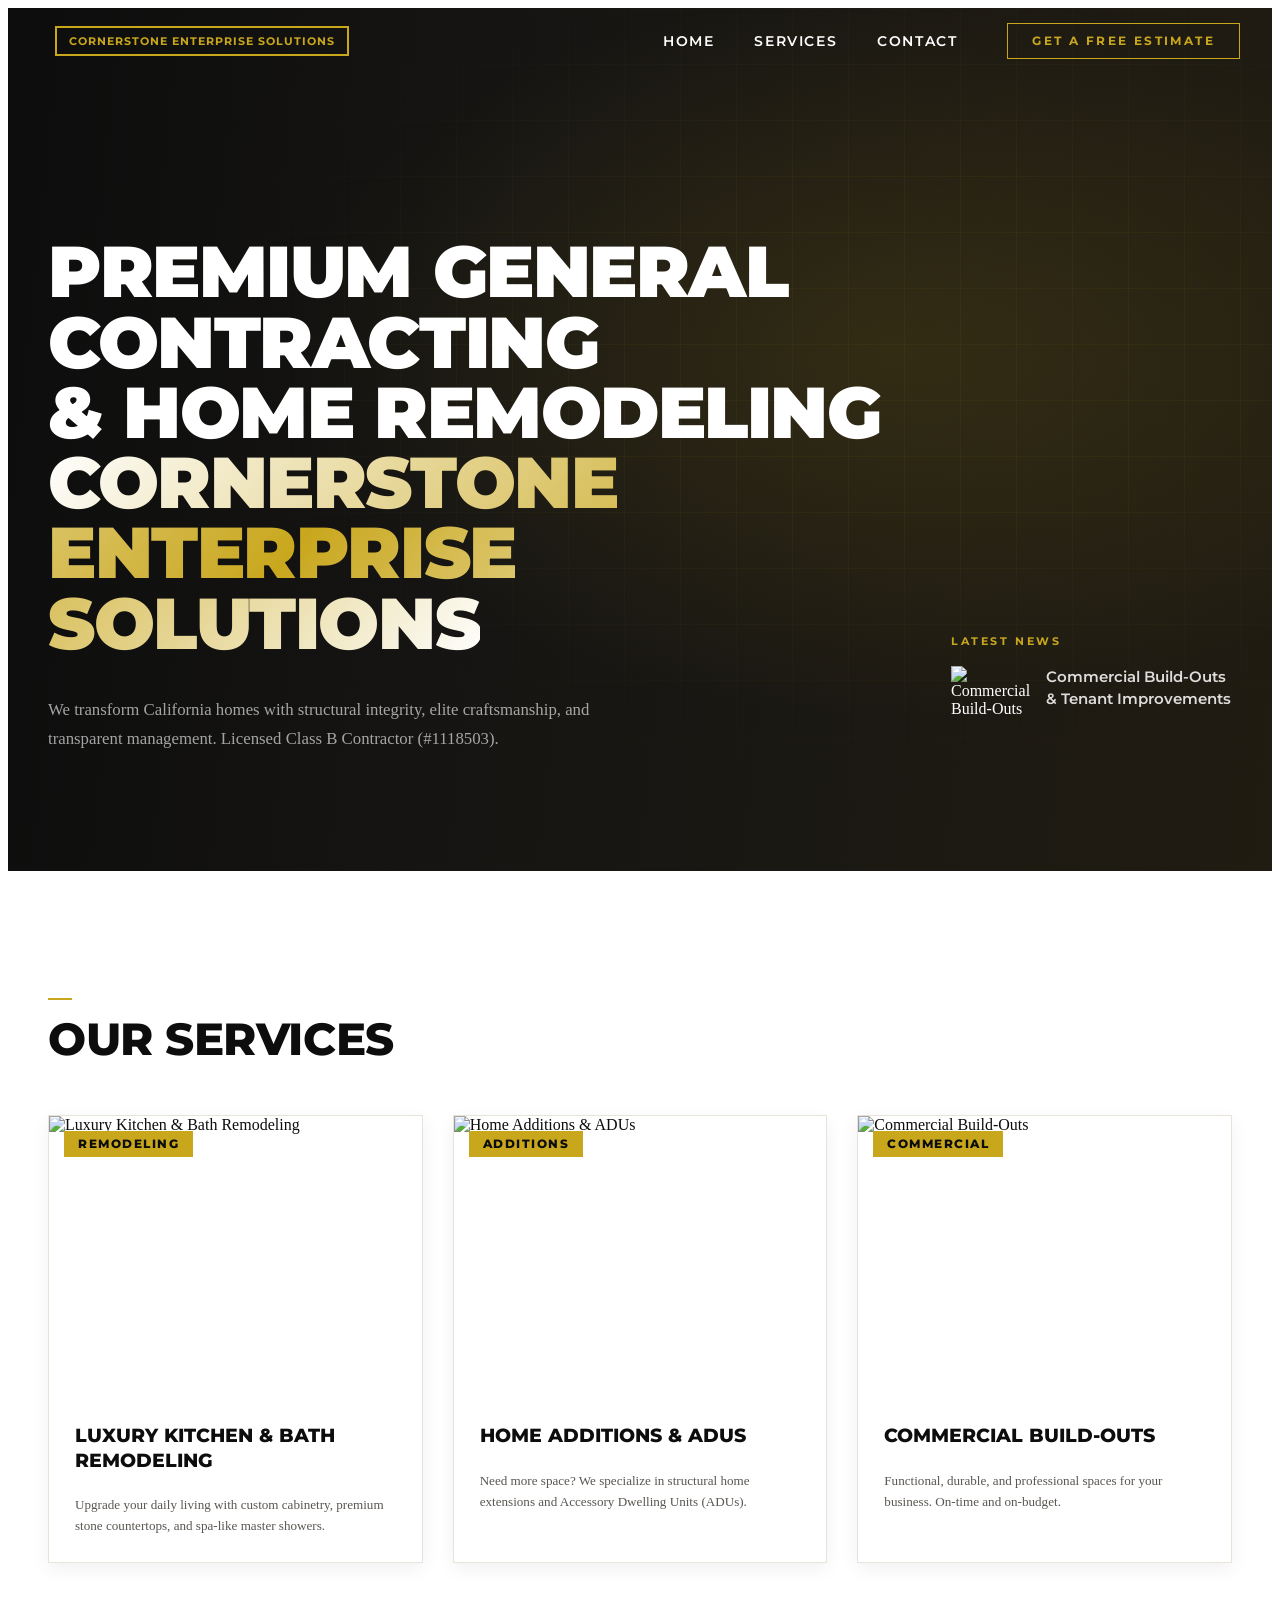
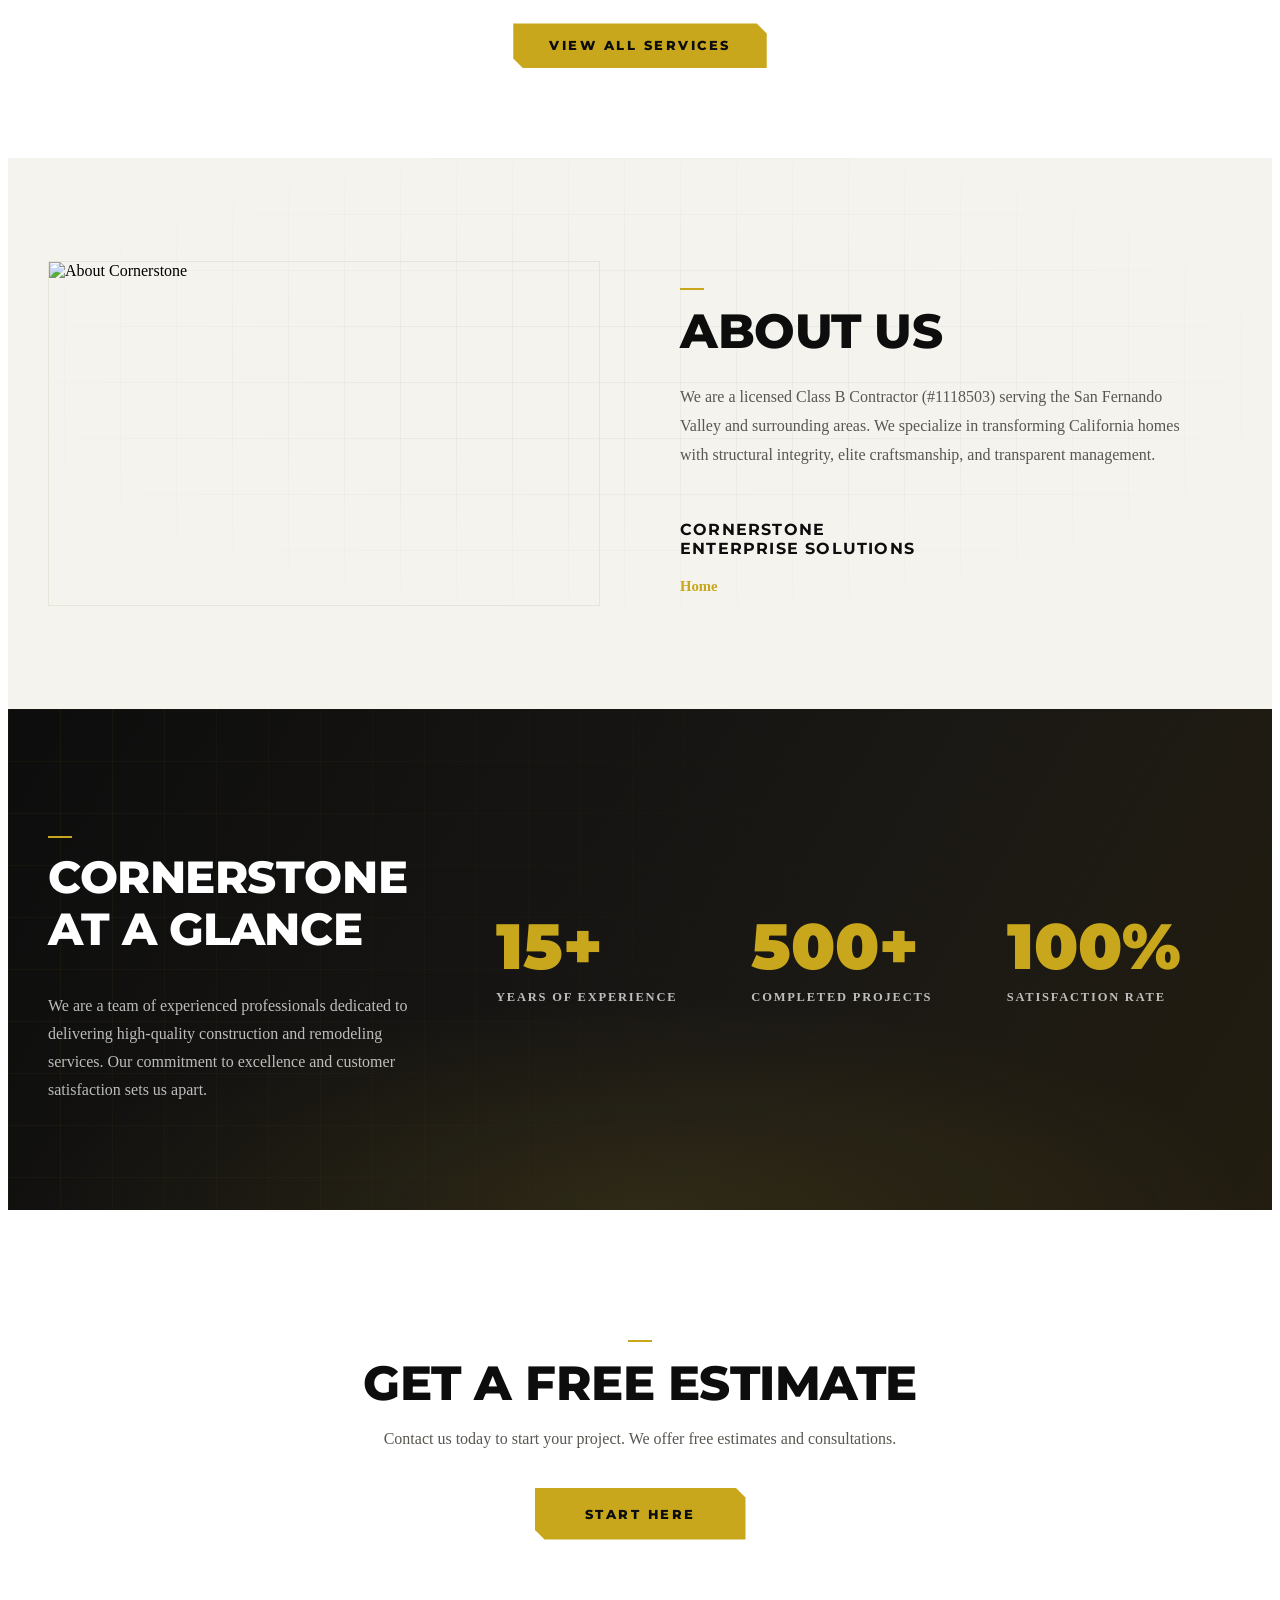
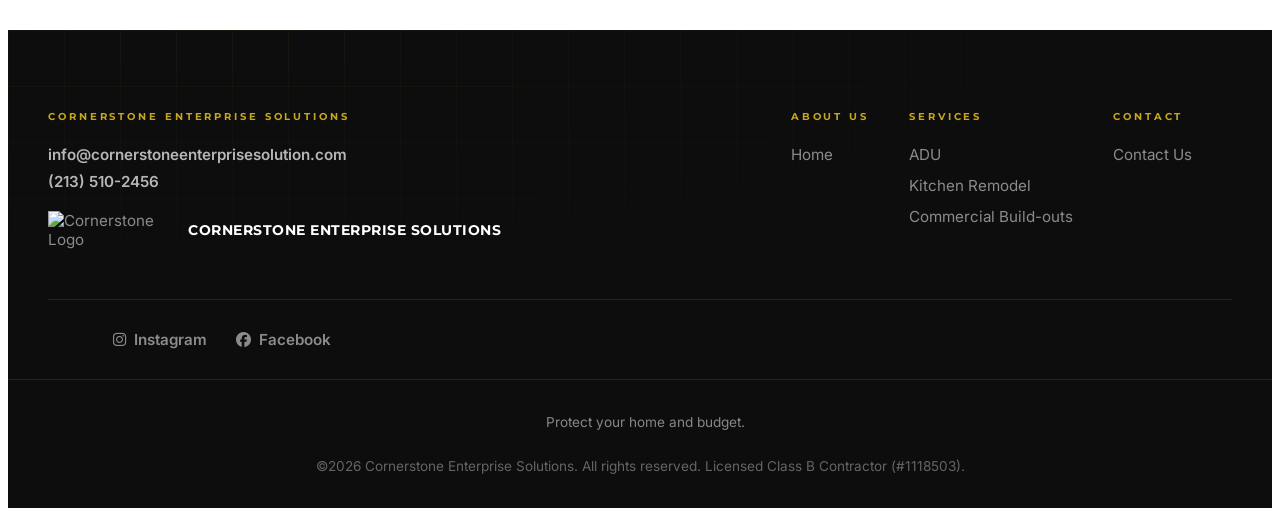
==== index.html @ 2f96bda4 "Add files via upload" ====
<!DOCTYPE html>
<html lang="en-US">
  <head>
    <meta charset="UTF-8">
    <meta name="viewport" content="width=device-width, initial-scale=1.0">

    <!-- Fuentes -->
    <link rel="preconnect" href="https://fonts.googleapis.com">
    <link rel="preconnect" href="https://fonts.gstatic.com" crossorigin>
    <link href="https://fonts.googleapis.com/css2?family=Montserrat:wght@300;400;500;600;700;800;900&family=Inter:wght@400;500;600;700&display=swap" rel="stylesheet">

    <!-- Font Awesome -->
    <link rel="stylesheet" href="https://cdnjs.cloudflare.com/ajax/libs/font-awesome/6.5.2/css/all.min.css" integrity="sha512-SnH5WK+bZxgPHs44uWIX+LLJAJ9/2PkPKZ5QiAj6Ta86w+fsb2TkcmfRyVX3pBnMFcV7oQPJkl9QevSCWr3W6A==" crossorigin="anonymous" referrerpolicy="no-referrer">

    <!--CSS Enlazado (externo) -->
    <link rel="stylesheet" href="css/style.css">

    <title>Cornerstone Enterprise Solutions</title>
    <meta name="robots" content="max-image-preview:large">
  </head>
      <!-- ═══════════════════════════════════════════════════════════
         SCRIPTS
         ═══════════════════════════════════════════════════════════ -->
    <script src="js/main.js" defer></script>
    <script src="js/home.js" defer></script>
  <body class="home wp-singular page-template page-template-inicio page-template-inicio-php page page-id-10 wp-theme-astra ast-desktop ast-plain-container ast-no-sidebar astra-4.11.10 ast-single-post ast-inherit-site-logo-transparent ast-hfb-header ast-normal-title-enabled">

    <!-- ═══════════════════════════════════════════════════════════
         HEADER
         ═══════════════════════════════════════════════════════════ -->
    <div id="grt-header-component-wrapper">
      <header class="grt-header">
        <div class="grt-header-container">
          <div style="display: flex; align-items: center; gap: 15px;">
            <a href="./" class="grt-logo">
              <img src="https://lh7-us.googleusercontent.com/sitesv-images-rt/[base64]w1280" class="attachment-large size-large" alt="" decoding="async" fetchpriority="high" alt="Cornerstone Enterprise Solutions Logo">
            </a>
            <span class="grt-brand-badge">Cornerstone Enterprise Solutions</span>
          </div>
          <nav class="grt-nav-menu">
            <ul class="grt-nav-list">
              <li><a href="./">Home</a></li>
              <li><a href="/services.html">Services</a></li>
              <li><a href="contact.html">Contact</a></li>
            </ul>
            <div class="grt-header-cta">
              <a href="contact.html#get-in-touch">Get a Free Estimate</a>            </div>
          </nav>
          <button class="grt-hamburger-menu" id="grt-hamburger-menu" aria-label="Abrir menú">
            <span></span><span></span><span></span>
          </button>
        </div>
      </header>
      <div class="grt-header-spacer" id="grt-header-spacer"></div>

      <!-- Menú móvil -->
      <div class="grt-mobile-menu-modal" id="grt-mobile-menu-modal">
        <button class="grt-close-menu-button" id="grt-close-menu-button" aria-label="Cerrar menú">
          <span></span><span></span>
        </button>
        <div class="grt-mobile-logo">
          <a href="./">
            <img src="https://lh7-us.googleusercontent.com/sitesv-images-rt/[base64]w1280" class="attachment-large size-large" alt="" decoding="async" fetchpriority="high">
          </a>
        </div>
        <ul class="grt-nav-list">
          <li><a href="./">Home</a></li>
          <li><a href="/services.html">Services</a></li>
          <li><a href="contact.html">Contact</a></li>
        </ul>
        <div class="grt-header-cta">
          <a href="contact.html#get-in-touch">Get a Free Estimate</a>
        </div>
        <div class="grt-social-links">
          <a href="https://www.facebook.com/profile.php?id=61586643292944" target="_blank" rel="noopener noreferrer" aria-label="Facebook">
            <i class="fa-brands fa-facebook"></i>
          </a>
          <a href="https://www.instagram.com/cornerstonees25/" target="_blank" rel="noopener noreferrer" aria-label="Instagram">
            <i class="fa-brands fa-instagram"></i>
          </a>
        </div>
      </div>
    </div>

    <!-- ═══════════════════════════════════════════════════════════
         CONTENIDO
         ═══════════════════════════════════════════════════════════ -->
    <div id="grt-inicio-wrapper">
      <main>

        <!-- HERO -->
        <section class="hero-section">
          <div class="container">
            <div class="hero-grid animate-on-scroll animate-fade-up is-visible">
              <div class="hero-text">
                <h1>
                  Premium General Contracting
                  <br>
                  &amp; Home Remodeling
                  <br>
                  <span class="impact">
                    Cornerstone Enterprise Solutions
                  </span>
                </h1>
                <p>
                  We transform California homes with structural integrity, elite craftsmanship, and transparent management. Licensed Class B Contractor (#1118503).
                </p>
              </div>
              <div class="latest-news-widget">
                <div>
                  <p class="news-title">Latest News</p>
                  <div class="news-rotator" id="news-rotator">
                    <div class="news-item">
                      <a href="services.html#kitchen">
                        <img src="https://lh7-us.googleusercontent.com/sitesv-images-rt/[base64]w1280" alt="Luxury Kitchen & Bath Remodeling">
                        <h4>Luxury Kitchen &amp; Bath Remodeling</h4>
                      </a>
                    </div>
                    <div class="news-item">
                      <a href="services.html#adu">
                        <img src="https://lh7-us.googleusercontent.com/sitesv-images-rt/[base64]w1280" alt="Home Additions & ADUs">
                        <h4>Home Additions &amp; ADUs</h4>
                      </a>
                    </div>
                    <div class="news-item active">
                      <a href="services.html#commercial">
                        <img src="https://lh7-us.googleusercontent.com/sitesv-images-rt/[base64]w1280" alt="Commercial Build-Outs">
                        <h4>Commercial Build-Outs &amp; Tenant Improvements</h4>
                      </a>
                    </div>
                  </div>
                </div>
              </div>
            </div>
          </div>
        </section>

        <!-- SERVICIOS -->
        <section class="property-listings-section section-padding">
          <div class="container">
            <div class="listings-header animate-on-scroll animate-fade-up is-visible">
              <h2>Our Services</h2>
            </div>
            <div class="listings-grid">
              <div class="property-card animate-on-scroll animate-fade-up stagger-1 is-visible">
                <a href="services.html#kitchen" style="display: contents;">
                  <div class="property-image">
                    <div class="property-image-slider">
                      <img src="https://lh7-us.googleusercontent.com/sitesv-images-rt/[base64]w1280" alt="Luxury Kitchen & Bath Remodeling" class="active">
                    </div>
                    <div class="status-badge en_venta">Remodeling</div>
                  </div>
                  <div class="property-info">
                    <p class="property-address">Luxury Kitchen &amp; Bath Remodeling</p>
                    <p class="property-subtitle">Upgrade your daily living with custom cabinetry, premium stone countertops, and spa-like master showers.</p>
                  </div>
                </a>
              </div>
              <div class="property-card animate-on-scroll animate-fade-up stagger-2 is-visible">
                <a href="services.html#adu" style="display: contents;">
                  <div class="property-image">
                    <div class="property-image-slider">
                      <img src="https://lh7-us.googleusercontent.com/sitesv-images-rt/[base64]w1280" alt="Home Additions & ADUs" class="active">
                    </div>
                    <div class="status-badge en_venta">Additions</div>
                  </div>
                  <div class="property-info">
                    <p class="property-address">Home Additions &amp; ADUs</p>
                    <p class="property-subtitle">Need more space? We specialize in structural home extensions and Accessory Dwelling Units (ADUs).</p>
                  </div>
                </a>
              </div>
              <div class="property-card animate-on-scroll animate-fade-up stagger-3 is-visible">
                <a href="services.html#commercial" style="display: contents;">
                  <div class="property-image">
                    <div class="property-image-slider">
                      <img src="https://lh7-us.googleusercontent.com/sitesv-images-rt/[base64]w1280" alt="Commercial Build-Outs" class="active">
                    </div>
                    <div class="status-badge en_venta">Commercial</div>
                  </div>
                  <div class="property-info">
                    <p class="property-address">Commercial Build-Outs</p>
                    <p class="property-subtitle">Functional, durable, and professional spaces for your business. On-time and on-budget.</p>
                  </div>
                </a>
              </div>
            </div>
            <div class="listings-footer animate-on-scroll animate-fade-up is-visible">
              <a href="services.html" class="view-more-btn">View all services</a>
            </div>
          </div>
        </section>

        <!-- ABOUT US -->
        <section class="info-section-2 section-padding">
          <div class="container">
            <div class="info-section-grid">
              <div class="info-image animate-on-scroll animate-fade-left is-visible">
                <img src="https://www.dailynews.com/wp-content/uploads/2019/06/LDN-L-SINGLE-FAMILY-0623-1.jpg?w=1572" alt="About Cornerstone">
              </div>
              <div class="info-text animate-on-scroll animate-fade-right is-visible">
                <h2>About Us</h2>
                <p>
                  We are a licensed Class B Contractor (#1118503) serving the San Fernando Valley and surrounding areas. We specialize in transforming California homes with structural integrity, elite craftsmanship, and transparent management.
                </p>
                <div class="neighborhood-grid">
                  <div class="neighborhood-item">
                    <h4>Cornerstone Enterprise Solutions</h4>
                    <p><a href="./">Home</a></p>
                  </div>
                </div>
              </div>
            </div>
          </div>
        </section>

        <!-- GLANCE -->
        <section class="glance-section section-padding">
          <div class="container">
            <div class="glance-grid-container">
              <div class="glance-header animate-on-scroll animate-fade-left is-visible">
                <h2>Cornerstone at a Glance</h2>
                <p>
                  We are a team of experienced professionals dedicated to delivering high-quality construction and remodeling services. Our commitment to excellence and customer satisfaction sets us apart.
                </p>
              </div>
              <div class="glance-stats-grid">
                <div class="glance-item animate-on-scroll animate-fade-up stagger-1 is-visible">
                  <p class="stat">15+</p>
                  <p class="label">Years of Experience</p>
                </div>
                <div class="glance-item animate-on-scroll animate-fade-up stagger-2 is-visible">
                  <p class="stat">500+</p>
                  <p class="label">Completed Projects</p>
                </div>
                <div class="glance-item animate-on-scroll animate-fade-up stagger-3 is-visible">
                  <p class="stat">100%</p>
                  <p class="label">Satisfaction Rate</p>
                </div>
              </div>
            </div>
          </div>
        </section>

        <!-- WHAT NEXT -->
        <section class="what-next-section section-padding">
          <div class="container animate-on-scroll animate-fade-up is-visible">
            <h2>Get a Free Estimate</h2>
            <p>
              Contact us today to start your project. We offer free estimates and consultations.
            </p>
            <div class="what-next-links">
              <a href="contact.html#get-in-touch">Start Here</a>
            </div>
          </div>
        </section>
      </main>
    </div>

    <!-- ═══════════════════════════════════════════════════════════
         FOOTER
         ═══════════════════════════════════════════════════════════ -->
    <footer id="grt-contacto" class="grt-footer">
      <div class="grt-container">
        <div class="grt-footer-top">
          <div class="grt-footer-col grt-brand">
            <h4>Cornerstone Enterprise Solutions</h4>
            <div class="grt-contact-list">
              <a href="mailto:info@cornerstoneenterprisesolution.com">info@cornerstoneenterprisesolution.com</a>
              <a href="tel:2135102456">(213) 510-2456</a>
            </div>
            <div class="grt-brand-assets">
              <a href="contact.html" class="grt-reclamaciones-link" target="_blank" rel="noopener noreferrer">
                <img src="https://lh7-us.googleusercontent.com/sitesv-images-rt/[base64]w1280" alt="Cornerstone Logo">
              </a>
              <div class="grt-certificaciones-wrapper">
                <span>Cornerstone Enterprise Solutions</span>
              </div>
            </div>
          </div>
          <div class="grt-footer-col">
            <h4>About Us</h4>
            <ul>
              <li><a href="./">Home</a></li>
            </ul>
          </div>
          <div class="grt-footer-col">
            <h4>Services</h4>
            <ul>
              <li><a href="services.html#adu">ADU</a></li>
              <li><a href="services.html#kitchen">Kitchen Remodel</a></li>
              <li><a href="services.html#commercial">Commercial Build-outs</a></li>
            </ul>
          </div>
          <div class="grt-footer-col">
            <h4>Contact</h4>
            <ul>
              <li><a href="contact.html">Contact Us</a></li>
            </ul>
          </div>
        </div>
        <div class="grt-footer-social-wrapper">
          <div class="grt-footer-social grt-container">
            <div class="grt-footer-social-links">
              <a href="https://www.instagram.com/cornerstonees25/" target="_blank" rel="noopener noreferrer">
                <i class="fa-brands fa-instagram"></i> Instagram
              </a>
              <a href="https://www.facebook.com/profile.php?id=61586643292944" target="_blank" rel="noopener noreferrer">
                <i class="fa-brands fa-facebook"></i> Facebook
              </a>
            </div>
          </div>
        </div>
      </div>
      <div class="grt-footer-bottom">
        <div class="grt-container">
          <div class="grt-ahs-link">
            <img src="https://lh7-us.googleusercontent.com/sitesv-images-rt/[base64]w1280" class="attachment-large size-large" alt="" decoding="async" fetchpriority="high" alt="Cornerstone Enterprise Solutions Logo">
            <span>Protect your home and budget.</span>
          </div>
          <p class="grt-copyright">
            ©2026 Cornerstone Enterprise Solutions. All rights reserved. Licensed Class B Contractor (#1118503).
          </p>
        </div>
      </div>
    </footer>

    <!-- ═══════════════════════════════════════════════════════════
         SCRIPTS
         ═══════════════════════════════════════════════════════════ -->
    <script>
      document.addEventListener('DOMContentLoaded', () => {
        /* Rotador de noticias */
        const newsRotator = document.getElementById('news-rotator');
        if (newsRotator) {
          const newsItems = newsRotator.querySelectorAll('.news-item');
          let idx = 0;
          if (newsItems.length > 1) {
            setInterval(() => {
              newsItems[idx].classList.remove('active');
              idx = (idx + 1) % newsItems.length;
              newsItems[idx].classList.add('active');
            }, 5000);
          }
        }

        /* Animaciones al scroll */
        const animatedElements = document.querySelectorAll('#grt-inicio-wrapper .animate-on-scroll');
        if (animatedElements.length > 0) {
          const observer = new IntersectionObserver((entries) => {
            entries.forEach(entry => {
              if (entry.isIntersecting) {
                entry.target.classList.add('is-visible');
                observer.unobserve(entry.target);
              }
            });
          }, { threshold: 0.1 });
          animatedElements.forEach(el => observer.observe(el));
        }

        /* Header sticky */
        const header = document.querySelector('.grt-header');
        const spacer = document.getElementById('grt-header-spacer');
        if (header && spacer) {
          const headerHeight = header.offsetHeight;
          spacer.style.height = headerHeight + 'px';
          const handleScroll = () => {
            if (window.pageYOffset > 40) {
              header.classList.add('sticky-active');
              spacer.classList.add('active');
            } else {
              header.classList.remove('sticky-active');
              spacer.classList.remove('active');
            }
          };
          window.addEventListener('scroll', handleScroll, { passive: true });
          handleScroll();
        }

        /* Menú móvil */
        const hamburger = document.getElementById('grt-hamburger-menu');
        const modal = document.getElementById('grt-mobile-menu-modal');
        const closeBtn = document.getElementById('grt-close-menu-button');
        const body = document.body;
        const openModal = () => {
          if (modal) modal.classList.add('active');
          if (body) body.classList.add('grt-modal-open');
          if (hamburger) hamburger.classList.add('is-active');
        };
        const closeModal = () => {
          if (modal) modal.classList.remove('active');
          if (body) body.classList.remove('grt-modal-open');
          if (hamburger) hamburger.classList.remove('is-active');
        };
        if (hamburger && modal && closeBtn) {
          hamburger.addEventListener('click', openModal);
          closeBtn.addEventListener('click', closeModal);
          modal.querySelectorAll('a').forEach(link => {
            link.addEventListener('click', closeModal);
          });
        }
      });
    </script>
  </body>
</html>
---- css/style.css ----
/* ============================================================
   CORNERSTONE ENTERPRISE SOLUTIONS · style.css
   Hoja de estilos compartida para index.html, contact.html y services.html
   ============================================================ */

/* ═══════════════════════════════════════════════════════════════
   1. HEADER · Paleta DORADA (compartido)
   ═══════════════════════════════════════════════════════════════ */
#grt-header-component-wrapper {
  --grt-primary-dark: #0D0D0D;
  --grt-white-color: #fff;
  --grt-border-color: #E8E4DA;
  --grt-accent: #c9a71d;
  --grt-accent-light: #e0be3a;
  --grt-accent-dark: #a88814;
  --grt-font-heading: 'Montserrat', sans-serif;
  --grt-font-body: 'Inter', sans-serif;
  --grt-container-width: 1440px;
  --grt-container-padding: 40px;
}

#grt-header-component-wrapper *,
#grt-header-component-wrapper *::before,
#grt-header-component-wrapper *::after {
  margin: 0; padding: 0; box-sizing: border-box;
}

body.grt-modal-open { overflow: hidden; }

#grt-header-component-wrapper .grt-header {
  position: fixed;
  top: 0; left: 0;
  width: 100%;
  background: transparent;
  z-index: 1000;
  border-bottom: 1px solid transparent;
  transition: background .32s ease, box-shadow .32s ease, backdrop-filter .32s ease;
}
#grt-header-component-wrapper .grt-header.sticky-active {
  background: rgba(13,13,13,.95);
  -webkit-backdrop-filter: blur(10px);
  backdrop-filter: blur(10px);
  box-shadow: 0 1px 0 rgba(201,167,29,.30), 0 14px 34px rgba(0,0,0,.35);
  border-bottom-color: transparent;
}

.grt-header-spacer { display: none; height: 80px; }
.grt-header-spacer.active { display: block; }

#grt-header-component-wrapper .grt-header-container {
  max-width: var(--grt-container-width);
  margin: 0 auto;
  padding: 0 var(--grt-container-padding);
  display: flex;
  justify-content: space-between;
  align-items: center;
  height: 82px;
  transition: height .32s ease;
}
#grt-header-component-wrapper .grt-header.sticky-active .grt-header-container {
  height: 70px;
}

#grt-header-component-wrapper .grt-logo img {
  max-height: 45px;
  width: auto;
  display: block;
}

#grt-header-component-wrapper .grt-nav-menu {
  display: flex; align-items: center; gap: 50px;
}
#grt-header-component-wrapper .grt-nav-list {
  list-style: none; display: flex; gap: 40px;
}
#grt-header-component-wrapper .grt-nav-list a {
  font-weight: 600;
  font-family: var(--grt-font-heading);
  position: relative;
  padding-bottom: 5px;
  font-size: .85rem;
  letter-spacing: 1.6px;
  text-transform: uppercase;
  color: #fff;
  text-decoration: none;
  transition: color .3s ease;
}
#grt-header-component-wrapper .grt-nav-list a::after {
  content: '';
  position: absolute;
  bottom: -5px; left: 0;
  width: 0; height: 1px;
  background-color: var(--grt-accent);
  transition: width .35s ease;
}
#grt-header-component-wrapper .grt-nav-list a:hover { color: var(--grt-accent); }
#grt-header-component-wrapper .grt-nav-list a:hover::after { width: 100%; }
#grt-header-component-wrapper .grt-nav-list a.is-active { color: var(--grt-accent); }
#grt-header-component-wrapper .grt-nav-list a.is-active::after { width: 100%; }

#grt-header-component-wrapper .grt-header-cta a {
  display: inline-block;
  border: 1px solid var(--grt-accent);
  padding: 10px 24px;
  font-family: var(--grt-font-heading);
  font-weight: 700;
  font-size: 11.5px;
  letter-spacing: 2.4px;
  text-transform: uppercase;
  color: var(--grt-accent);
  text-decoration: none;
  transition: all .3s ease;
}
#grt-header-component-wrapper .grt-header-cta a:hover {
  background: var(--grt-accent);
  color: #0D0D0D;
}

#grt-header-component-wrapper .grt-brand-badge {
  display: inline-block;
  padding: 6px 12px;
  border: 2px solid var(--grt-accent);
  border-radius: 0;
  font-family: 'Montserrat', sans-serif;
  font-weight: 700;
  font-size: 0.7rem;
  color: var(--grt-accent);
  letter-spacing: 1px;
  text-transform: uppercase;
  white-space: nowrap;
}
@media (max-width: 768px) {
  #grt-header-component-wrapper .grt-brand-badge { display: none !important; }
}

#grt-header-component-wrapper .grt-hamburger-menu {
  display: none;
  cursor: pointer;
  border: none;
  background: 0 0;
  width: 30px; height: 24px;
  position: relative;
  z-index: 1002;
  transition: opacity 0.3s ease;
}
#grt-header-component-wrapper .grt-hamburger-menu.is-active {
  opacity: 0; pointer-events: none;
}
#grt-header-component-wrapper .grt-hamburger-menu span {
  display: block;
  width: 100%; height: 3px;
  background-color: #fff;
  position: absolute; left: 0;
  transition: all .3s ease-in-out;
  border-radius: 3px;
}
#grt-header-component-wrapper .grt-hamburger-menu span:nth-child(1) { top: 0; }
#grt-header-component-wrapper .grt-hamburger-menu span:nth-child(2) { top: 10px; }
#grt-header-component-wrapper .grt-hamburger-menu span:nth-child(3) { top: 20px; }

#grt-header-component-wrapper .grt-mobile-menu-modal {
  position: fixed;
  top: 0; left: 0;
  width: 100%; height: 100%;
  background-color: #0D0D0D;
  z-index: 1001;
  transform: translateX(100%);
  transition: transform 0.6s cubic-bezier(0.83, 0, 0.17, 1);
  display: flex; flex-direction: column;
  justify-content: center; align-items: center;
}
#grt-header-component-wrapper .grt-mobile-menu-modal.active { transform: translateX(0); }

#grt-header-component-wrapper .grt-mobile-menu-modal .grt-mobile-logo,
#grt-header-component-wrapper .grt-mobile-menu-modal .grt-nav-list li,
#grt-header-component-wrapper .grt-mobile-menu-modal .grt-header-cta,
#grt-header-component-wrapper .grt-mobile-menu-modal .grt-social-links {
  opacity: 0; transform: translateY(25px);
  transition: opacity 0.5s ease, transform 0.5s ease;
}
#grt-header-component-wrapper .grt-mobile-menu-modal.active .grt-mobile-logo,
#grt-header-component-wrapper .grt-mobile-menu-modal.active .grt-nav-list li,
#grt-header-component-wrapper .grt-mobile-menu-modal.active .grt-header-cta,
#grt-header-component-wrapper .grt-mobile-menu-modal.active .grt-social-links {
  opacity: 1; transform: translateY(0);
}
#grt-header-component-wrapper .grt-mobile-menu-modal.active .grt-mobile-logo { transition-delay: 0.2s; }
#grt-header-component-wrapper .grt-mobile-menu-modal.active .grt-nav-list li:nth-child(1) { transition-delay: 0.25s; }
#grt-header-component-wrapper .grt-mobile-menu-modal.active .grt-nav-list li:nth-child(2) { transition-delay: 0.3s; }
#grt-header-component-wrapper .grt-mobile-menu-modal.active .grt-nav-list li:nth-child(3) { transition-delay: 0.35s; }
#grt-header-component-wrapper .grt-mobile-menu-modal.active .grt-nav-list li:nth-child(4) { transition-delay: 0.4s; }
#grt-header-component-wrapper .grt-mobile-menu-modal.active .grt-header-cta { transition-delay: 0.5s; }
#grt-header-component-wrapper .grt-mobile-menu-modal.active .grt-social-links { transition-delay: 0.55s; }

#grt-header-component-wrapper .grt-mobile-menu-modal .grt-mobile-logo { margin-bottom: 40px; }
#grt-header-component-wrapper .grt-mobile-menu-modal .grt-mobile-logo img { max-height: 50px; }
#grt-header-component-wrapper .grt-mobile-menu-modal .grt-nav-list {
  flex-direction: column; align-items: center; gap: 30px; text-align: center;
}
#grt-header-component-wrapper .grt-mobile-menu-modal .grt-nav-list a {
  font-size: 1.2rem; font-weight: 600;
  text-transform: uppercase; letter-spacing: 1.5px;
  color: #fff;
}
#grt-header-component-wrapper .grt-mobile-menu-modal .grt-header-cta { margin-top: 45px; }
#grt-header-component-wrapper .grt-mobile-menu-modal .grt-header-cta a {
  font-size: 1rem; padding: 12px 30px;
  font-family: 'Montserrat', sans-serif !important;
}

#grt-header-component-wrapper .grt-close-menu-button {
  position: fixed;
  top: 28px; right: var(--grt-container-padding);
  z-index: 1002;
  cursor: pointer; border: none; background: 0 0;
  width: 30px; height: 30px;
  opacity: 0; pointer-events: none;
  transition: opacity 0.3s ease 0.3s;
}
#grt-header-component-wrapper .grt-mobile-menu-modal.active .grt-close-menu-button {
  opacity: 1; pointer-events: auto;
}
#grt-header-component-wrapper .grt-close-menu-button span {
  display: block;
  width: 100%; height: 3px;
  background-color: #fff;
  position: absolute; top: 13px; left: 0;
  border-radius: 3px;
}
#grt-header-component-wrapper .grt-close-menu-button span:nth-child(1) { transform: rotate(45deg); }
#grt-header-component-wrapper .grt-close-menu-button span:nth-child(2) { transform: rotate(-45deg); }

#grt-header-component-wrapper .grt-social-links {
  margin-top: 60px; display: flex; gap: 30px;
}
#grt-header-component-wrapper .grt-social-links a {
  text-decoration: none; color: #fff; font-size: 28px;
  transition: transform 0.3s ease, color 0.3s ease;
}
#grt-header-component-wrapper .grt-social-links a:hover {
  transform: scale(1.15); color: var(--grt-accent);
}

@media (max-width: 768px) {
  #grt-header-component-wrapper { --grt-container-padding: 20px; }
  #grt-header-component-wrapper .grt-nav-menu { display: none; }
  #grt-header-component-wrapper .grt-hamburger-menu { display: block; }
  #grt-header-component-wrapper .grt-close-menu-button { top: 25px; }
}

/* ═══════════════════════════════════════════════════════════════
   2. FOOTER · Negro con acentos dorados (compartido)
   ═══════════════════════════════════════════════════════════════ */
.grt-footer {
  --grt-primary-dark: #0D0D0D;
  --grt-accent: #c9a71d;
  --grt-font-heading: 'Montserrat', sans-serif;
  --grt-font-body: 'Inter', sans-serif;
  --grt-container-width: 1440px;
  --grt-container-padding: 40px;
  background: #0D0D0D;
  color: rgba(255,255,255,.55);
  padding-top: 80px;
  font-family: var(--grt-font-body);
  font-size: .95rem;
  position: relative;
  overflow: hidden;
}
.grt-footer *,
.grt-footer *::before,
.grt-footer *::after {
  margin: 0; padding: 0; box-sizing: border-box;
}
.grt-footer::before {
  content: "";
  position: absolute; inset: 0;
  background-image:
    linear-gradient(rgba(201,167,29,.05) 1px, transparent 1px),
    linear-gradient(90deg, rgba(201,167,29,.05) 1px, transparent 1px);
  background-size: 56px 56px;
  -webkit-mask-image: radial-gradient(120% 90% at 18% 0%, #000 0%, transparent 72%);
          mask-image: radial-gradient(120% 90% at 18% 0%, #000 0%, transparent 72%);
  pointer-events: none;
}
.grt-footer .grt-container {
  max-width: var(--grt-container-width);
  margin: 0 auto;
  padding: 0 var(--grt-container-padding);
  position: relative;
  z-index: 1;
}
.grt-footer img { max-width: 100%; height: auto; display: block; }
.grt-footer a { text-decoration: none; transition: color .3s ease; }
.grt-footer h4 {
  font-family: var(--grt-font-heading);
  font-weight: 700;
}
.grt-footer .grt-footer-top {
  display: grid;
  grid-template-columns: 1fr repeat(4, auto);
  gap: 40px;
  padding-bottom: 50px;
}
.grt-footer .grt-footer-col h4 {
  color: var(--grt-accent);
  margin-bottom: 22px;
  font-size: 10.4px;
  font-weight: 700;
  text-transform: uppercase;
  letter-spacing: 2.9px;
}
.grt-footer .grt-footer-col ul { list-style: none; }
.grt-footer .grt-footer-col ul li { margin-bottom: 12px; }
.grt-footer .grt-footer-col a {
  color: rgba(255,255,255,.52);
  display: inline-block;
  transition: color .28s ease, transform .28s ease;
}
.grt-footer .grt-footer-col a:hover { color: var(--grt-accent); transform: translateX(4px); }
.grt-footer .grt-footer-social-wrapper {
  padding: 30px 0;
  border-top: 1px solid rgba(255,255,255,.09);
}
.grt-footer .grt-footer-social {
  display: flex; justify-content: space-between; align-items: center;
}
.grt-footer .grt-footer-social-links a {
  margin-left: 25px;
  font-weight: 600;
  color: rgba(255,255,255,.52);
  display: inline-flex; align-items: center; gap: 8px;
}
.grt-footer .grt-footer-social-links a:hover { color: var(--grt-accent); }
.grt-footer .grt-footer-bottom {
  background: transparent;
  padding: 30px var(--grt-container-padding);
  text-align: center;
  font-size: .85rem;
  line-height: 1.7;
  color: rgba(255,255,255,.36);
  border-top: 1px solid rgba(255,255,255,.09);
}
.grt-footer .grt-footer-bottom .grt-container { padding: 0; }
.grt-footer .grt-ahs-link {
  display: flex; align-items: center; justify-content: center;
  gap: 10px; margin-bottom: 20px;
  max-width: 800px; margin-left: auto; margin-right: auto;
  color: rgba(255,255,255,.5);
}
.grt-footer .grt-ahs-link img { height: 25px; flex-shrink: 0; }
.grt-footer .grt-ahs-link a { color: var(--grt-accent); font-weight: 600; text-decoration: underline; }
.grt-footer .grt-ahs-link a:hover { color: #e0be3a; }
.grt-footer .grt-copyright {
  color: rgba(255,255,255,.36);
  max-width: 900px; margin: 0 auto;
}
.grt-footer .grt-contact-list { display: flex; flex-direction: column; gap: 8px; margin-top: 10px; }
.grt-footer .grt-contact-list a { font-weight: 600; color: rgba(255,255,255,.7); }
.grt-footer .grt-contact-list a:hover { color: var(--grt-accent); text-decoration: underline; }
.grt-footer .grt-brand-assets {
  margin-top: 20px;
  display: flex; align-items: center; gap: 20px;
}
.grt-footer .grt-brand .grt-reclamaciones-link { display: inline-block; max-width: 120px; flex-shrink: 0; }
.grt-footer .grt-certificaciones-wrapper { display: flex; flex-wrap: wrap; gap: 15px; align-items: center; }
.grt-footer .grt-certificaciones-wrapper span {
  font-family: var(--grt-font-heading);
  font-weight: 700;
  font-size: 0.9rem;
  color: #fff;
  letter-spacing: 0.5px;
  text-transform: uppercase;
}

@media (max-width: 1200px) {
  .grt-footer .grt-footer-top { grid-template-columns: repeat(auto-fit, minmax(200px, 1fr)); gap: 30px; }
}
@media (max-width: 992px) {
  .grt-footer .grt-footer-top { grid-template-columns: repeat(2, 1fr); }
}
@media (max-width: 768px) {
  .grt-footer { --grt-container-padding: 20px; }
  .grt-footer .grt-footer-social { flex-direction: column; gap: 25px; }
  .grt-footer .grt-footer-social-links a { margin: 0 10px; }
}
@media (max-width: 576px) {
  .grt-footer .grt-footer-top { grid-template-columns: 1fr; text-align: center; }
  .grt-footer .grt-brand-assets { justify-content: center; }
  .grt-footer .grt-contact-list { align-items: center; }
  .grt-footer .grt-ahs-link { flex-direction: column; gap: 15px; }
}

/* ═══════════════════════════════════════════════════════════════
   3. SECCIONES DEL INDEX (#grt-inicio-wrapper)
   ═══════════════════════════════════════════════════════════════ */
#grt-inicio-wrapper {
  --primary-dark: #0D0D0D;
  --secondary-dark: #1A1A1A;
  --accent-color: #c9a71d;
  --accent-light: #e0be3a;
  --accent-dark: #a88814;
  --white-color: #fff;
  --light-grey-bg: #F5F3EE;
  --medium-grey-text: #5A5651;
  --border-color: #E8E4DA;
  --shadow-medium: 0 8px 25px rgba(0,0,0,.12);
  --shadow-strong: 0 12px 35px rgba(0,0,0,.18);
  --container-width: 1440px;
  --container-padding: 40px;
}
#grt-inicio-wrapper * { box-sizing: border-box; }
#grt-inicio-wrapper .container {
  max-width: var(--container-width);
  margin: 0 auto;
  padding: 0 var(--container-padding);
}
#grt-inicio-wrapper img { max-width: 100%; height: auto; display: block; }
#grt-inicio-wrapper a { text-decoration: none; color: var(--primary-dark); transition: color .3s ease; }
#grt-inicio-wrapper h1,
#grt-inicio-wrapper h2,
#grt-inicio-wrapper h3,
#grt-inicio-wrapper h4 {
  font-family: 'Montserrat', sans-serif;
  font-weight: 800;
  line-height: 1.15;
  text-transform: uppercase;
  letter-spacing: -.01em;
}

#grt-inicio-wrapper .section-padding {
  padding-top: 90px;
  padding-bottom: 90px;
}

@keyframes fadeInUp {
  from { opacity: 0; transform: translateY(40px); }
  to { opacity: 1; transform: translateY(0); }
}
@keyframes fadeInLeft {
  from { opacity: 0; transform: translateX(-40px); }
  to { opacity: 1; transform: translateX(0); }
}
@keyframes fadeInRight {
  from { opacity: 0; transform: translateX(40px); }
  to { opacity: 1; transform: translateX(0); }
}
@media (min-width: 993px) {
  #grt-inicio-wrapper .animate-on-scroll { opacity: 0; transition: opacity .8s ease, transform .8s ease; }
  #grt-inicio-wrapper .is-visible {
    animation-duration: 1s; animation-fill-mode: forwards;
    animation-timing-function: cubic-bezier(.25,.46,.45,.94);
  }
  #grt-inicio-wrapper .animate-fade-up.is-visible { animation-name: fadeInUp; }
  #grt-inicio-wrapper .animate-fade-left.is-visible { animation-name: fadeInLeft; }
  #grt-inicio-wrapper .animate-fade-right.is-visible { animation-name: fadeInRight; }
  #grt-inicio-wrapper .stagger-1.is-visible { animation-delay: .1s; }
  #grt-inicio-wrapper .stagger-2.is-visible { animation-delay: .2s; }
  #grt-inicio-wrapper .stagger-3.is-visible { animation-delay: .3s; }
}

/* HERO */
#grt-inicio-wrapper .hero-section {
  padding-top: 170px;
  padding-bottom: 100px;
  background:
    radial-gradient(ellipse 80% 70% at 70% 40%, rgba(201,167,29,.14) 0%, transparent 60%),
    linear-gradient(96deg, #0D0D0D 0%, #161513 40%, #201C12 100%);
  color: #fff;
  position: relative;
  overflow: hidden;
}
#grt-inicio-wrapper .hero-section::before {
  content: "";
  position: absolute; inset: 0;
  background-image:
    linear-gradient(rgba(201,167,29,.05) 1px, transparent 1px),
    linear-gradient(90deg, rgba(201,167,29,.05) 1px, transparent 1px);
  background-size: 56px 56px;
  -webkit-mask-image: radial-gradient(ellipse 80% 70% at 70% 40%, #000 30%, transparent 78%);
          mask-image: radial-gradient(ellipse 80% 70% at 70% 40%, #000 30%, transparent 78%);
  pointer-events: none;
}
#grt-inicio-wrapper .hero-grid {
  display: grid;
  grid-template-columns: 3fr 1fr;
  align-items: flex-end;
  gap: 60px;
  position: relative;
  z-index: 1;
}
#grt-inicio-wrapper .hero-text h1 {
  font-size: clamp(2.6rem, 5.6vw, 4.8rem);
  font-weight: 900;
  line-height: .98;
  margin-bottom: 36px;
  letter-spacing: -.02em;
  text-transform: uppercase;
  color: #fff;
}
#grt-inicio-wrapper .hero-text h1 .impact {
  background: linear-gradient(130deg, #FFFFFF 0%, #c9a71d 55%, #FFFFFF 100%);
  -webkit-background-clip: text;
  background-clip: text;
  -webkit-text-fill-color: transparent;
  color: transparent;
  font-weight: 900;
  font-style: normal;
}
#grt-inicio-wrapper .hero-text p {
  font-size: 1.05rem;
  max-width: 600px;
  line-height: 1.75;
  color: rgba(255,255,255,.62);
}
#grt-inicio-wrapper .latest-news-widget { padding-bottom: 10px; }
#grt-inicio-wrapper .latest-news-widget .news-title {
  font-weight: 700;
  font-family: 'Montserrat', sans-serif;
  font-size: 10.5px;
  letter-spacing: 2.6px;
  text-transform: uppercase;
  color: var(--accent-color);
  margin-bottom: 18px;
}
#grt-inicio-wrapper .news-rotator { position: relative; height: 95px; }
#grt-inicio-wrapper .news-item {
  position: absolute; top: 0; left: 0;
  width: 100%; opacity: 0;
  transition: opacity .7s ease-in-out;
}
#grt-inicio-wrapper .news-item.active { opacity: 1; }
#grt-inicio-wrapper .news-item a {
  display: flex; align-items: flex-start; gap: 15px;
  color: #fff;
}
#grt-inicio-wrapper .news-item a:hover h4 { text-decoration: underline; }
#grt-inicio-wrapper .news-item img {
  width: 80px; height: 80px;
  object-fit: cover; flex-shrink: 0;
  border-radius: 0;
}
#grt-inicio-wrapper .news-item h4 {
  font-size: .92rem;
  margin: 0;
  font-weight: 600;
  line-height: 1.5;
  text-transform: none;
  letter-spacing: 0;
  color: rgba(255,255,255,.85);
}

/* CARDS DE SERVICIOS */
#grt-inicio-wrapper .property-listings-section { background-color: #fff; }
#grt-inicio-wrapper .listings-header { margin-bottom: 50px; }
#grt-inicio-wrapper .listings-header h2 {
  font-size: clamp(2rem, 4.5vw, 2.8rem);
  font-weight: 800;
  text-transform: uppercase;
  color: var(--primary-dark);
}
#grt-inicio-wrapper .listings-header h2::before {
  content: "";
  display: block;
  width: 24px; height: 2px;
  background: var(--accent-color);
  margin-bottom: 14px;
}
#grt-inicio-wrapper .listings-grid {
  display: grid;
  grid-template-columns: repeat(3, 1fr);
  gap: 30px;
}
#grt-inicio-wrapper .property-card {
  background-color: var(--white-color);
  transition: box-shadow .35s ease, transform .35s ease;
  border-radius: 0;
  overflow: hidden;
  box-shadow: 0 6px 18px rgba(0,0,0,.06);
  border: 1px solid var(--border-color);
  display: flex;
  flex-direction: column;
  height: 100%;
  position: relative;
}
#grt-inicio-wrapper .property-card::before {
  content: "";
  position: absolute; top: 0; left: 0;
  height: 3px; width: 0;
  background: var(--accent-color);
  transition: width .5s ease;
  z-index: 3;
}
#grt-inicio-wrapper .property-card:hover::before { width: 100%; }
#grt-inicio-wrapper .property-card:hover {
  box-shadow: 0 22px 60px rgba(0,0,0,.18);
  transform: translateY(-4px);
}
#grt-inicio-wrapper .property-image {
  position: relative; margin-bottom: 0;
  overflow: hidden; height: 260px;
}
#grt-inicio-wrapper .property-image-slider {
  position: relative; width: 100%; height: 100%;
}
#grt-inicio-wrapper .property-image-slider img {
  width: 100%; height: 100%;
  object-fit: cover; position: absolute;
  top: 0; left: 0; z-index: 1; opacity: 0;
  transition: opacity 0.4s ease, transform .8s ease;
}
#grt-inicio-wrapper .property-image-slider img.active { opacity: 1; z-index: 2; }
#grt-inicio-wrapper .property-card:hover .property-image-slider img.active {
  transform: scale(1.05);
}
#grt-inicio-wrapper .property-image .status-badge {
  position: absolute; top: 15px; left: 15px;
  background-color: var(--accent-color);
  color: #0D0D0D;
  padding: 6px 14px;
  border-radius: 0;
  font-family: 'Montserrat', sans-serif;
  font-size: .72rem; font-weight: 800;
  z-index: 5;
  text-transform: uppercase; letter-spacing: 1.5px;
}
#grt-inicio-wrapper .property-info {
  padding: 28px 26px 26px;
  display: flex; flex-direction: column;
  flex-grow: 1; text-align: left;
  justify-content: flex-start;
}
#grt-inicio-wrapper .property-address {
  font-size: 1.2rem;
  font-weight: 800;
  font-family: 'Montserrat', sans-serif;
  color: var(--primary-dark);
  margin-bottom: 8px;
  line-height: 1.3;
  text-transform: uppercase;
  letter-spacing: 0;
}
#grt-inicio-wrapper .property-subtitle {
  font-size: 0.82rem;
  font-weight: 500;
  color: var(--medium-grey-text);
  margin-bottom: 0;
  text-transform: none;
  letter-spacing: 0;
  line-height: 1.6;
}
#grt-inicio-wrapper .listings-footer { text-align: center; margin-top: 60px; }
#grt-inicio-wrapper .view-more-btn {
  display: inline-flex; align-items: center; justify-content: center;
  padding: 15px 36px;
  background: var(--accent-color);
  color: #0D0D0D;
  border: none;
  font-family: 'Montserrat', sans-serif;
  font-size: 12.5px;
  font-weight: 800;
  letter-spacing: 2.5px;
  text-transform: uppercase;
  text-decoration: none;
  clip-path: polygon(0 0, calc(100% - 10px) 0, 100% 10px, 100% 100%, 10px 100%, 0 calc(100% - 10px));
  transition: all .3s ease;
}
#grt-inicio-wrapper .view-more-btn:hover {
  background: var(--accent-light);
  transform: translateY(-2px);
}

/* ABOUT US */
#grt-inicio-wrapper .info-section-2 {
  background-color: var(--light-grey-bg) !important;
  position: relative;
}
#grt-inicio-wrapper .info-section-2::before {
  content: "";
  position: absolute; inset: 0;
  background-image:
    linear-gradient(rgba(13,13,13,.04) 1px, transparent 1px),
    linear-gradient(90deg, rgba(13,13,13,.04) 1px, transparent 1px);
  background-size: 56px 56px;
  -webkit-mask-image: radial-gradient(ellipse 70% 60% at 50% 40%, #000 30%, transparent 78%);
          mask-image: radial-gradient(ellipse 70% 60% at 50% 40%, #000 30%, transparent 78%);
  pointer-events: none;
}
#grt-inicio-wrapper .info-section-2 .container { position: relative; z-index: 1; }
#grt-inicio-wrapper .info-section-grid {
  display: grid;
  grid-template-columns: 1fr 1fr;
  align-items: center;
  gap: 80px;
}
#grt-inicio-wrapper .info-section-2 .info-section-grid .info-image { order: 1; width: 100%; }
#grt-inicio-wrapper .info-section-2 .info-section-grid .info-text { order: 2; }
#grt-inicio-wrapper .info-image {
  position: relative; overflow: hidden;
  width: 100%; aspect-ratio: 16 / 10;
  display: block; border: 1px solid var(--border-color);
}
#grt-inicio-wrapper .info-image img,
#grt-inicio-wrapper .info-image video {
  width: 100%; height: 100%; object-fit: cover; display: block;
  transition: transform .8s ease;
}
#grt-inicio-wrapper .info-section-2 .info-image:hover img {
  transform: scale(1.04);
}
#grt-inicio-wrapper .info-text h2 {
  font-size: clamp(2rem, 4.5vw, 3rem);
  margin-bottom: 24px;
  font-weight: 800;
  text-transform: uppercase;
  color: var(--primary-dark);
  position: relative;
}
#grt-inicio-wrapper .info-text h2::before {
  content: "";
  display: block;
  width: 24px; height: 2px;
  background: var(--accent-color);
  margin-bottom: 14px;
}
#grt-inicio-wrapper .info-text p {
  color: var(--medium-grey-text);
  font-size: 1rem;
  line-height: 1.8;
  margin-bottom: 20px;
  max-width: 500px;
}
#grt-inicio-wrapper .neighborhood-grid {
  display: grid;
  grid-template-columns: 1fr 1fr;
  gap: 30px;
  margin-top: 30px;
}
#grt-inicio-wrapper .neighborhood-item h4 {
  font-size: 1rem;
  margin-bottom: 6px;
  font-weight: 700;
  text-transform: uppercase;
  letter-spacing: 1.2px;
  color: var(--primary-dark);
}
#grt-inicio-wrapper .neighborhood-item p,
#grt-inicio-wrapper .neighborhood-item a {
  font-size: .92rem;
  text-decoration: none;
  color: var(--accent-color);
  font-weight: 600;
}
#grt-inicio-wrapper .neighborhood-item a:hover { text-decoration: underline; }

/* GLANCE */
#grt-inicio-wrapper .glance-section {
  background:
    radial-gradient(ellipse 80% 70% at 50% 100%, rgba(201,167,29,.12) 0%, transparent 60%),
    linear-gradient(120deg, #0D0D0D 0%, #1A1815 60%, #221D10 100%);
  color: var(--white-color);
  position: relative;
  overflow: hidden;
  padding-top: 90px;
  padding-bottom: 90px;
}
#grt-inicio-wrapper .glance-section::before {
  content: "";
  position: absolute; inset: 0;
  background-image:
    linear-gradient(rgba(201,167,29,.05) 1px, transparent 1px),
    linear-gradient(90deg, rgba(201,167,29,.05) 1px, transparent 1px);
  background-size: 52px 52px;
  -webkit-mask-image: linear-gradient(105deg, #000, transparent 72%);
          mask-image: linear-gradient(105deg, #000, transparent 72%);
  pointer-events: none;
}
#grt-inicio-wrapper .glance-section .container { position: relative; z-index: 1; }
#grt-inicio-wrapper .glance-grid-container {
  display: grid;
  grid-template-columns: 1fr 2fr;
  gap: 80px;
  align-items: center;
}
#grt-inicio-wrapper .glance-header h2 {
  color: var(--white-color);
  font-size: clamp(2rem, 4vw, 2.8rem);
  font-weight: 800;
  text-transform: uppercase;
}
#grt-inicio-wrapper .glance-header h2::before {
  content: "";
  display: block;
  width: 24px; height: 2px;
  background: var(--accent-color);
  margin-bottom: 14px;
}
#grt-inicio-wrapper .glance-header p {
  font-size: 1rem;
  color: rgba(255,255,255,.72);
  line-height: 1.75;
}
#grt-inicio-wrapper .glance-stats-grid {
  display: grid;
  grid-template-columns: repeat(3, 1fr);
  row-gap: 40px;
  column-gap: 30px;
}
#grt-inicio-wrapper .glance-item { text-align: left; }
#grt-inicio-wrapper .glance-item .stat {
  font-size: clamp(2.6rem, 6vw, 4rem);
  font-weight: 900;
  font-family: 'Montserrat', sans-serif;
  line-height: 1;
  color: var(--accent-color);
  margin: 0;
}
#grt-inicio-wrapper .glance-item .label {
  font-size: .78rem;
  margin-top: 12px;
  color: rgba(255,255,255,.72);
  text-transform: uppercase;
  letter-spacing: 1.8px;
  font-weight: 600;
  margin-bottom: 0;
}

/* WHAT NEXT */
#grt-inicio-wrapper .what-next-section {
  text-align: center;
  background-color: #fff !important;
  position: relative;
}
#grt-inicio-wrapper .what-next-section h2 {
  font-size: clamp(2rem, 4.5vw, 3rem);
  font-weight: 800;
  text-transform: uppercase;
  color: var(--primary-dark);
  margin-bottom: 18px;
}
#grt-inicio-wrapper .what-next-section h2::before {
  content: "";
  display: block;
  width: 24px; height: 2px;
  background: var(--accent-color);
  margin: 0 auto 14px;
}
#grt-inicio-wrapper .what-next-section p {
  color: var(--medium-grey-text);
  margin-bottom: 40px;
  font-size: 1rem;
  max-width: 600px;
  margin-left: auto; margin-right: auto;
}
#grt-inicio-wrapper .what-next-links {
  display: flex; justify-content: center;
  max-width: 700px; margin: 0 auto;
  border: none;
}
#grt-inicio-wrapper .what-next-links a {
  flex: 0 0 auto;
  padding: 18px 50px;
  font-size: 13px;
  display: inline-flex; align-items: center; justify-content: center;
  background: var(--accent-color);
  color: #0D0D0D;
  border: none;
  font-family: 'Montserrat', sans-serif;
  font-weight: 800;
  letter-spacing: 2.5px;
  text-transform: uppercase;
  text-decoration: none;
  clip-path: polygon(0 0, calc(100% - 10px) 0, 100% 10px, 100% 100%, 10px 100%, 0 calc(100% - 10px));
  transition: all .3s ease;
}
#grt-inicio-wrapper .what-next-links a:hover {
  background: var(--accent-light);
  transform: translateY(-2px);
}

/* RESPONSIVE del index */
@media (max-width: 992px) {
  #grt-inicio-wrapper .section-padding { padding: 60px 0; }
  #grt-inicio-wrapper .hero-grid { grid-template-columns: 1fr; text-align: center; }
  #grt-inicio-wrapper .hero-text p { margin: 0 auto; }
  #grt-inicio-wrapper .latest-news-widget { max-width: 100%; margin: 40px auto 0; text-align: left; }
  #grt-inicio-wrapper .news-rotator { height: auto; }
  #grt-inicio-wrapper .news-item { display: none; opacity: 1; position: relative; }
  #grt-inicio-wrapper .news-item.active { display: block; }
  #grt-inicio-wrapper .news-item a { display: grid; grid-template-columns: 80px 1fr; align-items: center; }
  #grt-inicio-wrapper .listings-grid { grid-template-columns: repeat(2, 1fr); }
  #grt-inicio-wrapper .info-section-grid { grid-template-columns: 1fr; gap: 40px; }
  #grt-inicio-wrapper .info-section-2 .info-section-grid .info-image { order: -1; }
  #grt-inicio-wrapper .info-text { text-align: center; }
  #grt-inicio-wrapper .info-text p { margin-left: auto; margin-right: auto; }
  #grt-inicio-wrapper .glance-grid-container { grid-template-columns: 1fr; text-align: center; gap: 50px; }
  #grt-inicio-wrapper .glance-header h2::before,
  #grt-inicio-wrapper .info-text h2::before { margin-left: auto; margin-right: auto; }
  #grt-inicio-wrapper .glance-stats-grid { grid-template-columns: repeat(2, 1fr); text-align: center; }
  #grt-inicio-wrapper .glance-item { text-align: center; }
  #grt-inicio-wrapper .glance-header p { max-width: 100%; }
}
@media (max-width: 768px) {
  #grt-inicio-wrapper { --container-padding: 20px; }
  #grt-inicio-wrapper .listings-grid { grid-template-columns: 1fr; }
}
@media (max-width: 576px) {
  #grt-inicio-wrapper .hero-grid { gap: 40px; }
  #grt-inicio-wrapper .hero-text h1 { font-size: 2.3rem; letter-spacing: -1px; }
  #grt-inicio-wrapper .glance-stats-grid { grid-template-columns: 1fr; }
}

/* ═══════════════════════════════════════════════════════════════
   4. SECCIONES DEL CONTACT (#grt-contact-wrapper)
   ═══════════════════════════════════════════════════════════════ */
   
   /* Compensar el header fijo al hacer scroll a un ancla */
#grt-contact-wrapper #get-in-touch {
  scroll-margin-top: 100px;
}
/* Scroll suave global */
html {
  scroll-behavior: smooth;
}

/* Compensar el header fijo en todos los anclajes del contact */
#grt-contact-wrapper [id] {
  scroll-margin-top: 100px;
}
#grt-contact-wrapper {
  --primary-dark: #0D0D0D;
  --accent-color: #c9a71d;
  --accent-light: #e0be3a;
  --white-color: #fff;
  --light-grey-bg: #F5F3EE;
  --medium-grey-text: #5A5651;
  --border-color: #E8E4DA;
  --shadow-medium: 0 8px 25px rgba(0,0,0,.12);
  --shadow-strong: 0 12px 35px rgba(0,0,0,.18);
  --container-width: 1440px;
  --container-padding: 40px;
}
#grt-contact-wrapper * { box-sizing: border-box; }
#grt-contact-wrapper .container {
  max-width: var(--container-width);
  margin: 0 auto;
  padding: 0 var(--container-padding);
}
#grt-contact-wrapper img { max-width: 100%; height: auto; display: block; }
#grt-contact-wrapper a { text-decoration: none; color: var(--primary-dark); transition: color .3s ease; }
#grt-contact-wrapper h1,
#grt-contact-wrapper h2,
#grt-contact-wrapper h3,
#grt-contact-wrapper h4 {
  font-family: 'Montserrat', sans-serif;
  font-weight: 800;
  line-height: 1.15;
  text-transform: uppercase;
  letter-spacing: -.01em;
  margin: 0;
}
#grt-contact-wrapper p { margin: 0; }

/* BANNER */
#grt-contact-wrapper .contact-banner {
  padding: 170px 0 100px;
  background:
    radial-gradient(ellipse 80% 70% at 70% 40%, rgba(201,167,29,.14) 0%, transparent 60%),
    linear-gradient(96deg, #0D0D0D 0%, #161513 40%, #201C12 100%);
  color: #fff;
  position: relative;
  overflow: hidden;
  text-align: center;
}
#grt-contact-wrapper .contact-banner::before {
  content: "";
  position: absolute; inset: 0;
  background-image:
    linear-gradient(rgba(201,167,29,.05) 1px, transparent 1px),
    linear-gradient(90deg, rgba(201,167,29,.05) 1px, transparent 1px);
  background-size: 56px 56px;
  -webkit-mask-image: radial-gradient(ellipse 80% 70% at 50% 40%, #000 30%, transparent 78%);
          mask-image: radial-gradient(ellipse 80% 70% at 50% 40%, #000 30%, transparent 78%);
  pointer-events: none;
}
#grt-contact-wrapper .contact-banner .container { position: relative; z-index: 1; }
#grt-contact-wrapper .contact-banner h1 {
  font-size: clamp(2.6rem, 5.6vw, 4.8rem);
  font-weight: 900;
  text-transform: uppercase;
  color: #fff;
  margin-bottom: 18px;
  position: relative;
  display: inline-block;
  letter-spacing: -.02em;
}
#grt-contact-wrapper .contact-banner h1::before {
  content: "";
  display: block;
  width: 36px; height: 2px;
  background: var(--accent-color);
  margin: 0 auto 20px;
}
#grt-contact-wrapper .contact-banner .breadcrumbs {
  font-family: 'Montserrat', sans-serif;
  font-size: 11.5px;
  letter-spacing: 2.4px;
  text-transform: uppercase;
  color: rgba(255,255,255,.6);
}
#grt-contact-wrapper .contact-banner .breadcrumbs a {
  color: rgba(255,255,255,.6);
  transition: color .3s ease;
}
#grt-contact-wrapper .contact-banner .breadcrumbs a:hover { color: var(--accent-color); }
#grt-contact-wrapper .contact-banner .breadcrumbs .sep { color: var(--accent-color); margin: 0 10px; }
#grt-contact-wrapper .contact-banner .breadcrumbs .current { color: var(--accent-color); }

/* INFO CARDS (ahora 2 columnas centradas) */
#grt-contact-wrapper .contact-info-section {
  background: var(--light-grey-bg);
  padding: 90px 0;
  position: relative;
}
#grt-contact-wrapper .contact-info-section::before {
  content: "";
  position: absolute; inset: 0;
  background-image:
    linear-gradient(rgba(13,13,13,.045) 1px, transparent 1px),
    linear-gradient(90deg, rgba(13,13,13,.045) 1px, transparent 1px);
  background-size: 56px 56px;
  -webkit-mask-image: radial-gradient(ellipse 70% 60% at 50% 40%, #000 30%, transparent 78%);
          mask-image: radial-gradient(ellipse 70% 60% at 50% 40%, #000 30%, transparent 78%);
  pointer-events: none;
}
#grt-contact-wrapper .contact-info-section .container { position: relative; z-index: 1; }
#grt-contact-wrapper .contact-info-grid {
  display: grid;
  grid-template-columns: repeat(2, minmax(0, 1fr));
  gap: 30px;
  max-width: 900px;
  margin: 0 auto;
}
#grt-contact-wrapper .contact-info-card {
  background: #fff;
  border: 1px solid var(--border-color);
  border-top: 3px solid transparent;
  padding: 40px 32px 36px;
  position: relative;
  transition: transform .35s ease, box-shadow .35s ease;
}
#grt-contact-wrapper .contact-info-card::before {
  content: "";
  position: absolute; top: -3px; left: 0;
  height: 3px; width: 0;
  background: var(--accent-color);
  transition: width .5s ease;
}
#grt-contact-wrapper .contact-info-card:hover::before { width: 100%; }
#grt-contact-wrapper .contact-info-card:hover {
  transform: translateY(-6px);
  box-shadow: 0 22px 60px rgba(0,0,0,.14);
}
#grt-contact-wrapper .contact-info-card .card-icon {
  display: inline-flex; align-items: center; justify-content: center;
  width: 54px; height: 54px;
  background: rgba(201,167,29,.1);
  color: var(--accent-color);
  font-size: 22px;
  margin-bottom: 22px;
  transition: background .35s ease, color .35s ease, transform .35s ease;
}
#grt-contact-wrapper .contact-info-card:hover .card-icon {
  background: var(--accent-color);
  color: #0D0D0D;
  transform: translateY(-3px) rotate(-4deg);
}
#grt-contact-wrapper .contact-info-card h3 {
  font-size: 13px;
  font-weight: 800;
  color: var(--primary-dark);
  letter-spacing: 2.4px;
  text-transform: uppercase;
  margin-bottom: 18px;
  padding-bottom: 14px;
  border-bottom: 1px solid var(--border-color);
  display: inline-block;
}
#grt-contact-wrapper .contact-info-card p,
#grt-contact-wrapper .contact-info-card a {
  font-family: 'Inter', sans-serif;
  font-size: 15px;
  line-height: 1.75;
  color: var(--medium-grey-text);
  font-weight: 400;
}
#grt-contact-wrapper .contact-info-card a:hover { color: var(--accent-color); }
#grt-contact-wrapper .contact-info-card .card-content {
  display: flex; flex-direction: column; gap: 4px;
}

/* ═══════════════════════════════════════════════════════════════
   CONTACT ACTIONS · 2 botones (Call Us + Send us an Email) + MAP
   ═══════════════════════════════════════════════════════════════ */
#grt-contact-wrapper .contact-form-section { background: #fff; padding: 100px 0; }
#grt-contact-wrapper .contact-form-grid {
  display: grid;
  grid-template-columns: 1.05fr .95fr;
  gap: 70px;
  align-items: start;
}
#grt-contact-wrapper .contact-form-header { margin-bottom: 36px; }
#grt-contact-wrapper .contact-form-header h2 {
  font-size: clamp(1.8rem, 4.5vw, 2.8rem);
  font-weight: 800;
  text-transform: uppercase;
  color: var(--primary-dark);
  margin-bottom: 16px;
  position: relative;
}
#grt-contact-wrapper .contact-form-header h2::before {
  content: "";
  display: block;
  width: 24px; height: 2px;
  background: var(--accent-color);
  margin-bottom: 14px;
}
#grt-contact-wrapper .contact-form-header p {
  font-size: 1rem;
  color: var(--medium-grey-text);
  line-height: 1.75;
  max-width: 520px;
}

/* Botones de acción */
#grt-contact-wrapper .contact-actions {
  display: grid;
  grid-template-columns: 1fr;
  gap: 20px;
  margin-top: 30px;
}
#grt-contact-wrapper .contact-action-btn {
  display: flex;
  align-items: center;
  gap: 22px;
  padding: 26px 30px;
  background: #fff;
  border: 1px solid var(--border-color);
  border-left: 3px solid var(--accent-color);
  text-decoration: none;
  transition: transform .35s ease, box-shadow .35s ease, background .35s ease;
}
#grt-contact-wrapper .contact-action-btn:hover {
  transform: translateY(-4px);
  box-shadow: 0 22px 60px rgba(0,0,0,.14);
  background: #fff;
}
#grt-contact-wrapper .contact-action-btn:hover .contact-action-icon {
  background: var(--accent-color);
  color: #0D0D0D;
  transform: rotate(-6deg) scale(1.05);
}
#grt-contact-wrapper .contact-action-btn:hover .contact-action-label {
  color: var(--accent-color);
}
#grt-contact-wrapper .contact-action-icon {
  flex: 0 0 auto;
  display: inline-flex;
  align-items: center;
  justify-content: center;
  width: 58px;
  height: 58px;
  background: rgba(201,167,29,.12);
  color: var(--accent-color);
  font-size: 24px;
  transition: background .35s ease, color .35s ease, transform .35s ease;
}
#grt-contact-wrapper .contact-action-text {
  display: flex;
  flex-direction: column;
  gap: 4px;
  min-width: 0;
}
#grt-contact-wrapper .contact-action-label {
  font-family: 'Montserrat', sans-serif;
  font-size: 15px;
  font-weight: 800;
  letter-spacing: 1.6px;
  text-transform: uppercase;
  color: var(--primary-dark);
  transition: color .3s ease;
}
#grt-contact-wrapper .contact-action-detail {
  font-family: 'Inter', sans-serif;
  font-size: 13.5px;
  color: var(--medium-grey-text);
  font-weight: 500;
  white-space: nowrap;
  overflow: hidden;
  text-overflow: ellipsis;
}

/* MAP */
#grt-contact-wrapper .contact-map {
  position: relative;
  border: 1px solid var(--border-color);
  padding: 8px;
  background: #fff;
  box-shadow: 0 12px 40px rgba(0,0,0,.06);
}
#grt-contact-wrapper .contact-map iframe {
  width: 100%;
  height: 520px;
  border: 0;
  display: block;
  filter: grayscale(20%) contrast(1.02);
}
#grt-contact-wrapper .contact-map-caption {
  display: flex;
  align-items: center;
  justify-content: space-between;
  padding: 16px 12px 6px;
  gap: 12px;
  flex-wrap: wrap;
}
#grt-contact-wrapper .contact-map-caption span {
  font-family: 'Montserrat', sans-serif;
  font-size: 11px;
  font-weight: 700;
  letter-spacing: 2px;
  text-transform: uppercase;
  color: var(--accent-color);
}
#grt-contact-wrapper .contact-map-caption small {
  font-family: 'Inter', sans-serif;
  font-size: 12.5px;
  color: var(--medium-grey-text);
}

/* RESPONSIVE del contact */
@media (max-width: 992px) {
  #grt-contact-wrapper .contact-info-grid {
    grid-template-columns: 1fr;
    max-width: 500px;
  }
  #grt-contact-wrapper .contact-form-grid { grid-template-columns: 1fr; gap: 50px; }
  #grt-contact-wrapper .contact-form-section { padding: 70px 0; }
  #grt-contact-wrapper .contact-info-section { padding: 60px 0; }
  #grt-contact-wrapper .contact-banner { padding: 140px 0 70px; }
  #grt-contact-wrapper .contact-map iframe { height: 380px; }
}
@media (max-width: 768px) {
  #grt-contact-wrapper { --container-padding: 20px; }
  #grt-contact-wrapper .contact-info-card { padding: 32px 26px 30px; }
  #grt-contact-wrapper .contact-form-section { padding: 60px 0; }
}
@media (max-width: 576px) {
  #grt-contact-wrapper .contact-action-btn {
    padding: 22px 22px;
    gap: 18px;
  }
  #grt-contact-wrapper .contact-action-icon {
    width: 48px;
    height: 48px;
    font-size: 20px;
  }
  #grt-contact-wrapper .contact-action-label {
    font-size: 13.5px;
  }
  #grt-contact-wrapper .contact-action-detail {
    font-size: 12.5px;
    white-space: normal;
  }
}
/* ═══════════════════════════════════════════════════════════════
   5. SECCIONES DE SERVICES (#grt-services-wrapper)
   ═══════════════════════════════════════════════════════════════ */
#grt-services-wrapper {
  --primary-dark: #0D0D0D;
  --secondary-dark: #1A1A1A;
  --accent-color: #c9a71d;
  --accent-light: #e0be3a;
  --accent-dark: #a88814;
  --white-color: #fff;
  --light-grey-bg: #F5F3EE;
  --medium-grey-text: #5A5651;
  --border-color: #E8E4DA;
  --shadow-medium: 0 8px 25px rgba(0,0,0,.12);
  --shadow-strong: 0 12px 35px rgba(0,0,0,.18);
  --container-width: 1440px;
  --container-padding: 40px;
}
#grt-services-wrapper * { box-sizing: border-box; }
#grt-services-wrapper .container {
  max-width: var(--container-width);
  margin: 0 auto;
  padding: 0 var(--container-padding);
}
#grt-services-wrapper img { max-width: 100%; height: auto; display: block; }
#grt-services-wrapper a { text-decoration: none; color: var(--primary-dark); transition: color .3s ease; }
#grt-services-wrapper h1,
#grt-services-wrapper h2,
#grt-services-wrapper h3,
#grt-services-wrapper h4 {
  font-family: 'Montserrat', sans-serif;
  font-weight: 800;
  line-height: 1.15;
  text-transform: uppercase;
  letter-spacing: -.01em;
  margin: 0;
}
#grt-services-wrapper p { margin: 0; }

/* Animaciones (mismo sistema del index) */
@keyframes fadeInUp {
  from { opacity: 0; transform: translateY(40px); }
  to { opacity: 1; transform: translateY(0); }
}
@media (min-width: 993px) {
  #grt-services-wrapper .animate-on-scroll { opacity: 0; transition: opacity .8s ease, transform .8s ease; }
  #grt-services-wrapper .is-visible {
    animation-duration: 1s; animation-fill-mode: forwards;
    animation-timing-function: cubic-bezier(.25,.46,.45,.94);
    animation-name: fadeInUp;
  }
  #grt-services-wrapper .stagger-1.is-visible { animation-delay: .1s; }
  #grt-services-wrapper .stagger-2.is-visible { animation-delay: .2s; }
  #grt-services-wrapper .stagger-3.is-visible { animation-delay: .3s; }
}

/* BANNER */
#grt-services-wrapper .services-banner {
  padding: 170px 0 100px;
  background:
    radial-gradient(ellipse 80% 70% at 70% 40%, rgba(201,167,29,.14) 0%, transparent 60%),
    linear-gradient(96deg, #0D0D0D 0%, #161513 40%, #201C12 100%);
  color: #fff;
  position: relative;
  overflow: hidden;
  text-align: center;
}
#grt-services-wrapper .services-banner::before {
  content: "";
  position: absolute; inset: 0;
  background-image:
    linear-gradient(rgba(201,167,29,.05) 1px, transparent 1px),
    linear-gradient(90deg, rgba(201,167,29,.05) 1px, transparent 1px);
  background-size: 56px 56px;
  -webkit-mask-image: radial-gradient(ellipse 80% 70% at 50% 40%, #000 30%, transparent 78%);
          mask-image: radial-gradient(ellipse 80% 70% at 50% 40%, #000 30%, transparent 78%);
  pointer-events: none;
}
#grt-services-wrapper .services-banner .container { position: relative; z-index: 1; }
#grt-services-wrapper .services-banner h1 {
  font-size: clamp(2.6rem, 5.6vw, 4.8rem);
  font-weight: 900;
  text-transform: uppercase;
  color: #fff;
  margin-bottom: 18px;
  position: relative;
  display: inline-block;
  letter-spacing: -.02em;
}
#grt-services-wrapper .services-banner h1::before {
  content: "";
  display: block;
  width: 36px; height: 2px;
  background: var(--accent-color);
  margin: 0 auto 20px;
}
#grt-services-wrapper .services-banner .breadcrumbs {
  font-family: 'Montserrat', sans-serif;
  font-size: 11.5px;
  letter-spacing: 2.4px;
  text-transform: uppercase;
  color: rgba(255,255,255,.6);
}
#grt-services-wrapper .services-banner .breadcrumbs a {
  color: rgba(255,255,255,.6);
  transition: color .3s ease;
}
#grt-services-wrapper .services-banner .breadcrumbs a:hover { color: var(--accent-color); }
#grt-services-wrapper .services-banner .breadcrumbs .sep { color: var(--accent-color); margin: 0 10px; }
#grt-services-wrapper .services-banner .breadcrumbs .current { color: var(--accent-color); }

/* SERVICES GRID */
#grt-services-wrapper .services-section {
  background: #fff;
  padding-top: 90px;
  padding-bottom: 90px;
}
#grt-services-wrapper .services-header {
  text-align: center;
  margin-bottom: 60px;
  max-width: 720px;
  margin-left: auto;
  margin-right: auto;
}
#grt-services-wrapper .services-header h2 {
  font-size: clamp(2rem, 4.5vw, 2.8rem);
  font-weight: 800;
  text-transform: uppercase;
  color: var(--primary-dark);
  margin-bottom: 16px;
  position: relative;
}
#grt-services-wrapper .services-header h2::before {
  content: "";
  display: block;
  width: 24px; height: 2px;
  background: var(--accent-color);
  margin: 0 auto 14px;
}
#grt-services-wrapper .services-header p {
  font-size: 1rem;
  color: var(--medium-grey-text);
  line-height: 1.75;
}

#grt-services-wrapper .services-grid {
  display: grid;
  grid-template-columns: repeat(3, 1fr);
  gap: 30px;
}

/* SERVICE CARD */
#grt-services-wrapper .service-card {
  background: #fff;
  border: 1px solid var(--border-color);
  border-top: 3px solid transparent;
  display: flex;
  flex-direction: column;
  position: relative;
  transition: transform .35s ease, box-shadow .35s ease;
}
#grt-services-wrapper .service-card::before {
  content: "";
  position: absolute; top: -3px; left: 0;
  height: 3px; width: 0;
  background: var(--accent-color);
  transition: width .5s ease;
  z-index: 3;
}
#grt-services-wrapper .service-card:hover::before { width: 100%; }
#grt-services-wrapper .service-card:hover {
  transform: translateY(-6px);
  box-shadow: 0 22px 60px rgba(0,0,0,.14);
}

#grt-services-wrapper .service-image {
  position: relative;
  overflow: hidden;
  height: 260px;
}
#grt-services-wrapper .service-image img {
  width: 100%; height: 100%;
  object-fit: cover;
  transition: transform .8s ease;
}
#grt-services-wrapper .service-card:hover .service-image img {
  transform: scale(1.05);
}
#grt-services-wrapper .service-badge {
  position: absolute; top: 15px; left: 15px;
  background: var(--accent-color);
  color: #0D0D0D;
  padding: 6px 14px;
  font-family: 'Montserrat', sans-serif;
  font-size: .72rem; font-weight: 800;
  text-transform: uppercase; letter-spacing: 1.5px;
  z-index: 5;
}

#grt-services-wrapper .service-content {
  padding: 28px 26px 30px;
  display: flex;
  flex-direction: column;
  flex-grow: 1;
}
#grt-services-wrapper .service-content h3 {
  font-size: 1.15rem;
  font-weight: 800;
  font-family: 'Montserrat', sans-serif;
  color: var(--primary-dark);
  margin-bottom: 12px;
  line-height: 1.3;
  text-transform: uppercase;
  letter-spacing: 0;
}
#grt-services-wrapper .service-content > p {
  font-size: 0.95rem;
  font-weight: 400;
  color: var(--medium-grey-text);
  margin-bottom: 20px;
  line-height: 1.7;
}
#grt-services-wrapper .service-list {
  list-style: none;
  padding: 0;
  margin: 0 0 24px 0;
  display: flex;
  flex-direction: column;
  gap: 8px;
  flex-grow: 1;
}
#grt-services-wrapper .service-list li {
  font-family: 'Inter', sans-serif;
  font-size: 0.88rem;
  color: var(--medium-grey-text);
  padding-left: 22px;
  position: relative;
  line-height: 1.5;
}
#grt-services-wrapper .service-list li::before {
  content: "";
  position: absolute;
  left: 0; top: 7px;
  width: 8px; height: 8px;
  background: var(--accent-color);
  transform: rotate(45deg);
}
#grt-services-wrapper .service-btn {
  display: inline-flex;
  align-items: center;
  justify-content: center;
  padding: 14px 28px;
  background: var(--accent-color);
  color: #0D0D0D;
  border: none;
  font-family: 'Montserrat', sans-serif;
  font-size: 12px;
  font-weight: 800;
  letter-spacing: 2px;
  text-transform: uppercase;
  text-align: center;
  text-decoration: none;
  clip-path: polygon(0 0, calc(100% - 10px) 0, 100% 10px, 100% 100%, 10px 100%, 0 calc(100% - 10px));
  transition: background .3s ease, transform .3s ease;
  margin-top: auto;
}
#grt-services-wrapper .service-btn:hover {
  background: var(--accent-light);
  transform: translateY(-2px);
}

/* CTA FINAL */
#grt-services-wrapper .services-cta {
  background: var(--light-grey-bg);
  text-align: center;
  padding: 90px 0;
  position: relative;
}
#grt-services-wrapper .services-cta::before {
  content: "";
  position: absolute; inset: 0;
  background-image:
    linear-gradient(rgba(13,13,13,.04) 1px, transparent 1px),
    linear-gradient(90deg, rgba(13,13,13,.04) 1px, transparent 1px);
  background-size: 56px 56px;
  -webkit-mask-image: radial-gradient(ellipse 70% 60% at 50% 40%, #000 30%, transparent 78%);
          mask-image: radial-gradient(ellipse 70% 60% at 50% 40%, #000 30%, transparent 78%);
  pointer-events: none;
}
#grt-services-wrapper .services-cta .container { position: relative; z-index: 1; }
#grt-services-wrapper .services-cta h2 {
  font-size: clamp(2rem, 4.5vw, 2.8rem);
  font-weight: 800;
  text-transform: uppercase;
  color: var(--primary-dark);
  margin-bottom: 18px;
}
#grt-services-wrapper .services-cta h2::before {
  content: "";
  display: block;
  width: 24px; height: 2px;
  background: var(--accent-color);
  margin: 0 auto 14px;
}
#grt-services-wrapper .services-cta p {
  font-size: 1rem;
  color: var(--medium-grey-text);
  max-width: 600px;
  margin: 0 auto 40px;
  line-height: 1.75;
}
#grt-services-wrapper .services-cta-links {
  display: flex;
  justify-content: center;
  gap: 20px;
  flex-wrap: wrap;
}
#grt-services-wrapper .services-cta-links a {
  display: inline-flex;
  align-items: center;
  justify-content: center;
  padding: 16px 38px;
  font-family: 'Montserrat', sans-serif;
  font-size: 12.5px;
  font-weight: 800;
  letter-spacing: 2.5px;
  text-transform: uppercase;
  text-decoration: none;
  clip-path: polygon(0 0, calc(100% - 10px) 0, 100% 10px, 100% 100%, 10px 100%, 0 calc(100% - 10px));
  transition: all .3s ease;
}
#grt-services-wrapper .cta-primary {
  background: var(--accent-color);
  color: #0D0D0D;
}
#grt-services-wrapper .cta-primary:hover {
  background: var(--accent-light);
  transform: translateY(-2px);
}
#grt-services-wrapper .cta-secondary {
  background: transparent;
  color: var(--primary-dark);
  border: 2px solid var(--primary-dark);
}
#grt-services-wrapper .cta-secondary:hover {
  background: var(--primary-dark);
  color: #fff;
  transform: translateY(-2px);
}

/* RESPONSIVE de services */
@media (max-width: 992px) {
  #grt-services-wrapper .services-grid { grid-template-columns: repeat(2, 1fr); }
  #grt-services-wrapper .services-section { padding: 60px 0; }
  #grt-services-wrapper .services-cta { padding: 60px 0; }
  #grt-services-wrapper .services-banner { padding: 140px 0 70px; }
  #grt-services-wrapper .services-header { margin-bottom: 40px; }
}
@media (max-width: 768px) {
  #grt-services-wrapper { --container-padding: 20px; }
  #grt-services-wrapper .services-grid { grid-template-columns: 1fr; }
  #grt-services-wrapper .service-image { height: 220px; }
  #grt-services-wrapper .services-cta-links { flex-direction: column; align-items: stretch; max-width: 320px; margin: 0 auto; }
}
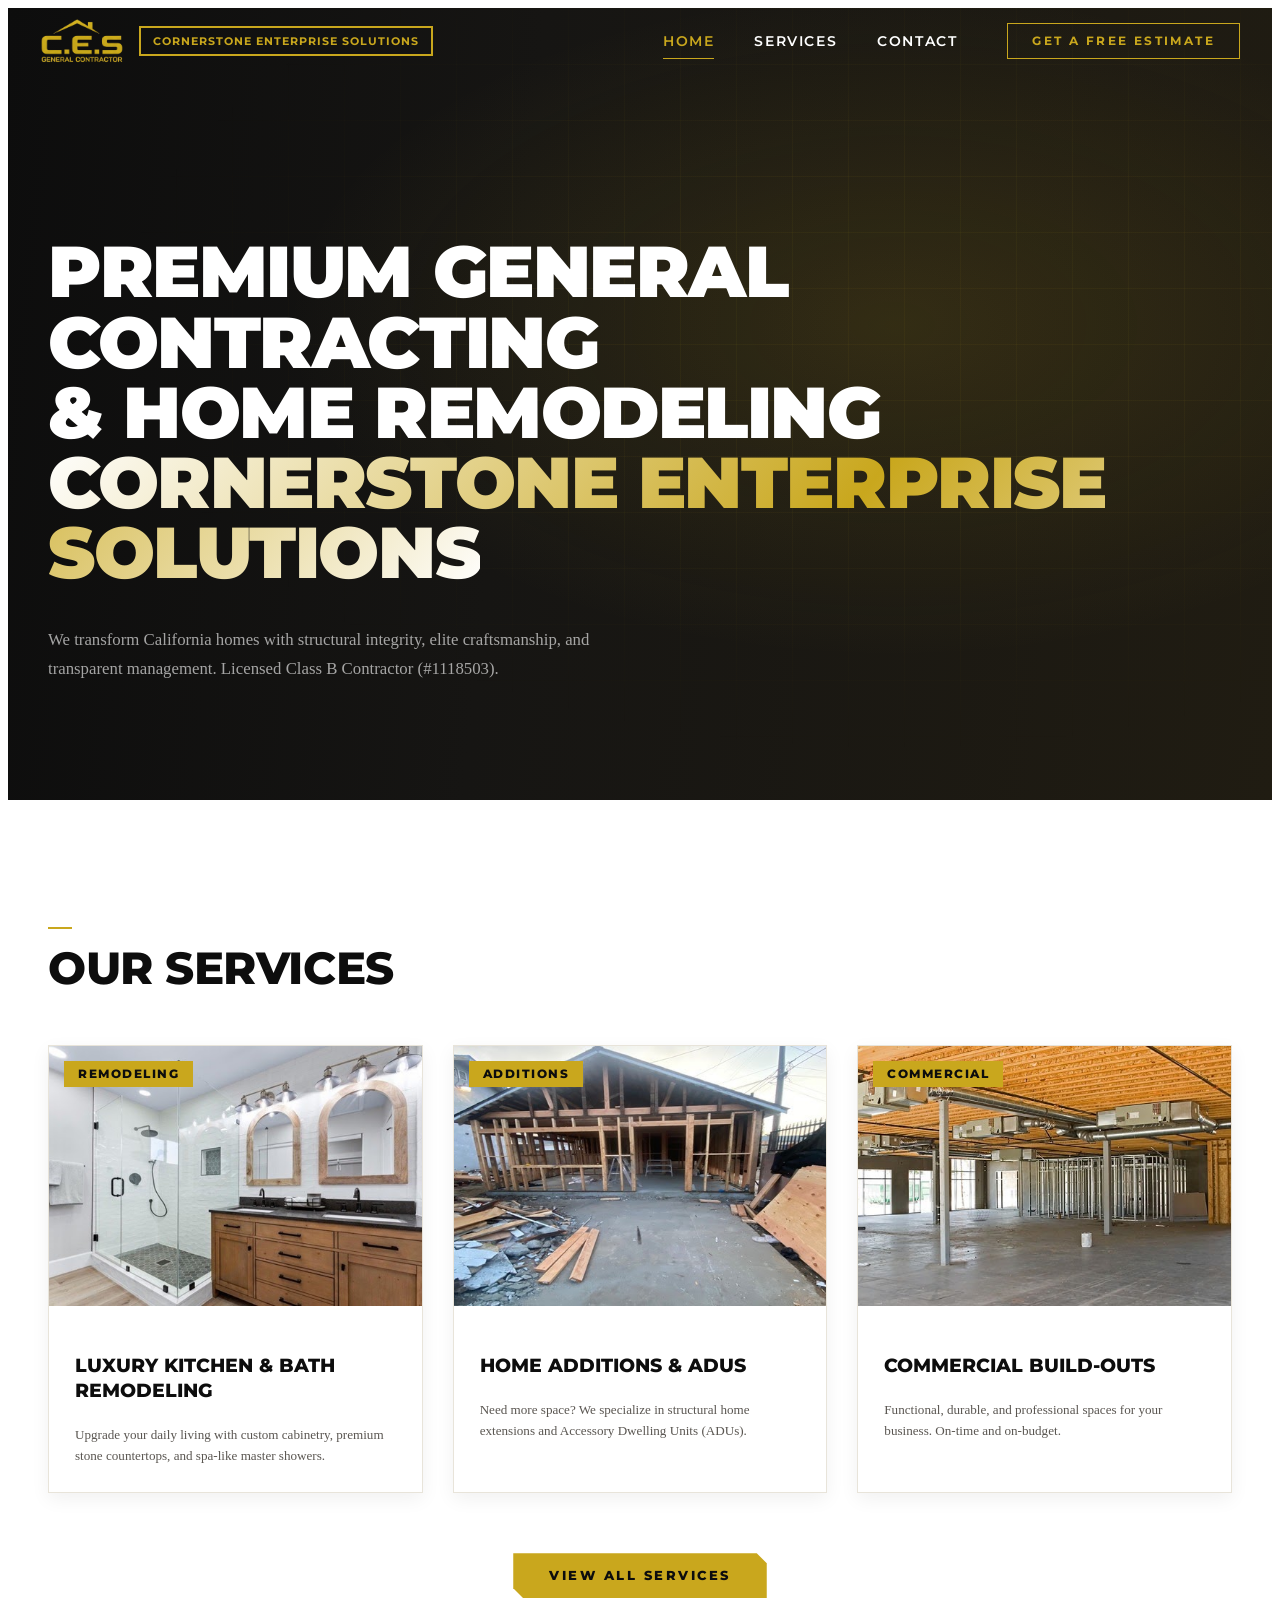
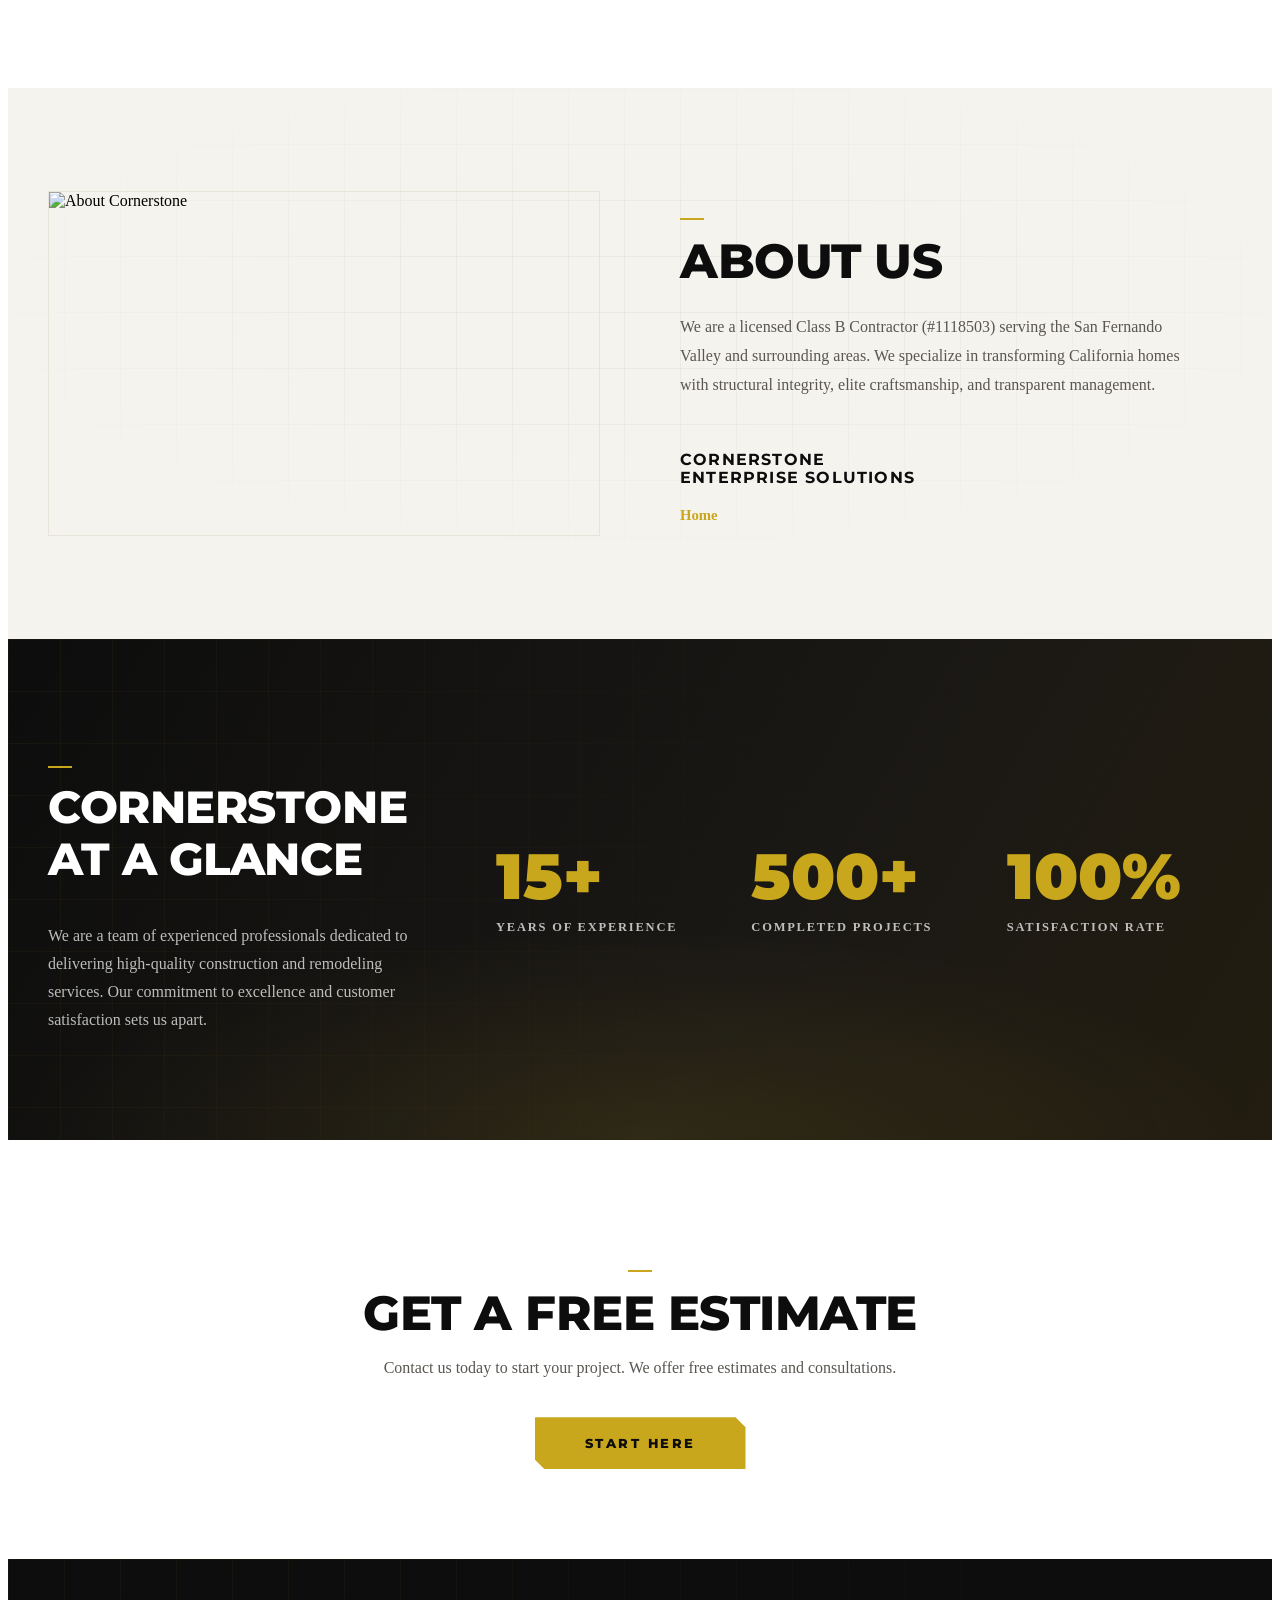
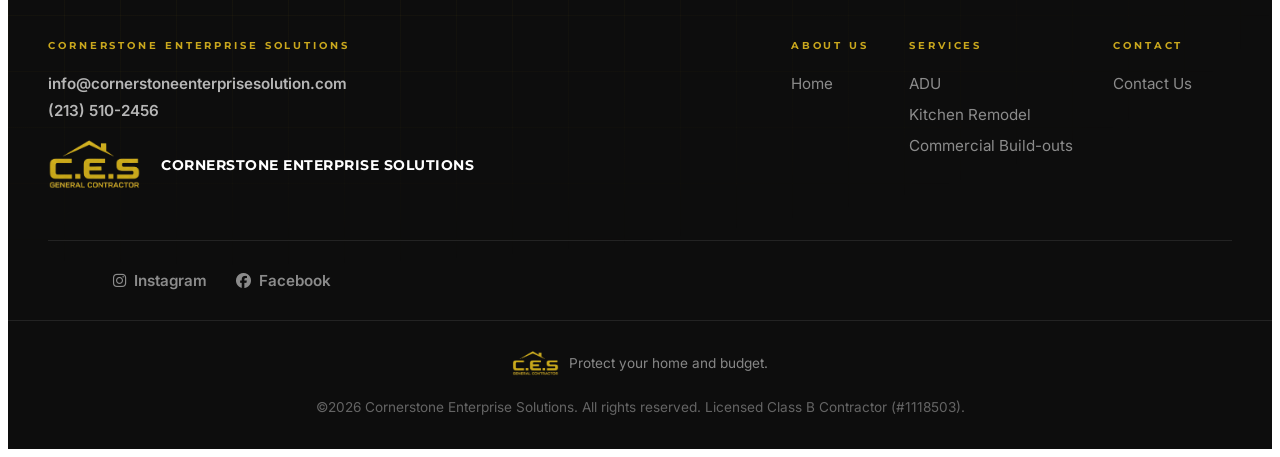
==== commit c3135c84: "Add files via upload" ====
--- a/index.html
+++ b/index.html
@@ -1,405 +1,303 @@
 <!DOCTYPE html>
 <html lang="en-US">
-  <head>
-    <meta charset="UTF-8">
-    <meta name="viewport" content="width=device-width, initial-scale=1.0">
-
-    <!-- Fuentes -->
-    <link rel="preconnect" href="https://fonts.googleapis.com">
-    <link rel="preconnect" href="https://fonts.gstatic.com" crossorigin>
-    <link href="https://fonts.googleapis.com/css2?family=Montserrat:wght@300;400;500;600;700;800;900&family=Inter:wght@400;500;600;700&display=swap" rel="stylesheet">
-
-    <!-- Font Awesome -->
-    <link rel="stylesheet" href="https://cdnjs.cloudflare.com/ajax/libs/font-awesome/6.5.2/css/all.min.css" integrity="sha512-SnH5WK+bZxgPHs44uWIX+LLJAJ9/2PkPKZ5QiAj6Ta86w+fsb2TkcmfRyVX3pBnMFcV7oQPJkl9QevSCWr3W6A==" crossorigin="anonymous" referrerpolicy="no-referrer">
-
-    <!--CSS Enlazado (externo) -->
-    <link rel="stylesheet" href="css/style.css">
-
-    <title>Cornerstone Enterprise Solutions</title>
-    <meta name="robots" content="max-image-preview:large">
-  </head>
-      <!-- ═══════════════════════════════════════════════════════════
-         SCRIPTS
-         ═══════════════════════════════════════════════════════════ -->
-    <script src="js/main.js" defer></script>
-    <script src="js/home.js" defer></script>
-  <body class="home wp-singular page-template page-template-inicio page-template-inicio-php page page-id-10 wp-theme-astra ast-desktop ast-plain-container ast-no-sidebar astra-4.11.10 ast-single-post ast-inherit-site-logo-transparent ast-hfb-header ast-normal-title-enabled">
-
-    <!-- ═══════════════════════════════════════════════════════════
-         HEADER
-         ═══════════════════════════════════════════════════════════ -->
-    <div id="grt-header-component-wrapper">
-      <header class="grt-header">
-        <div class="grt-header-container">
-          <div style="display: flex; align-items: center; gap: 15px;">
-            <a href="./" class="grt-logo">
-              <img src="https://lh7-us.googleusercontent.com/sitesv-images-rt/[base64]w1280" class="attachment-large size-large" alt="" decoding="async" fetchpriority="high" alt="Cornerstone Enterprise Solutions Logo">
+<head>
+  <meta charset="UTF-8">
+  <meta name="viewport" content="width=device-width, initial-scale=1.0">
+
+  <!-- Fuentes -->
+  <link rel="preconnect" href="https://fonts.googleapis.com">
+  <link rel="preconnect" href="https://fonts.gstatic.com" crossorigin>
+  <link href="https://fonts.googleapis.com/css2?family=Montserrat:wght@300;400;500;600;700;800;900&family=Inter:wght@400;500;600;700&display=swap" rel="stylesheet">
+
+  <!-- Font Awesome -->
+  <link rel="stylesheet" href="https://cdnjs.cloudflare.com/ajax/libs/font-awesome/6.5.2/css/all.min.css" integrity="sha512-SnH5WK+bZxgPHs44uWIX+LLJAJ9/2PkPKZ5QiAj6Ta86w+fsb2TkcmfRyVX3pBnMFcV7oQPJkl9QevSCWr3W6A==" crossorigin="anonymous" referrerpolicy="no-referrer">
+
+  <!-- CSS Enlazado -->
+  <link rel="stylesheet" href="css/style.css">
+
+  <!-- Favicon -->
+  <link rel="icon" type="image/png" sizes="32x32" href="images/CES.png">
+  <!-- Favicon -->
+<link rel="icon" type="image/png" sizes="32x32" href="images/CES.png">
+<link rel="icon" type="image/png" sizes="16x16" href="images/CES.png">
+<link rel="apple-touch-icon" sizes="180x180" href="images/CES.png">
+
+  <title>Cornerstone Enterprise Solutions</title>
+  <meta name="robots" content="max-image-preview:large">
+</head>
+<body class="home">
+
+  <!-- ═══════════════════════════════════════════════════════════
+       HEADER
+       ═══════════════════════════════════════════════════════════ -->
+  <div id="grt-header-component-wrapper">
+    <header class="grt-header">
+      <div class="grt-header-container">
+        <div style="display: flex; align-items: center; gap: 15px;">
+          <a href="./" class="grt-logo">
+            <img src="images/CES.png" alt="Cornerstone Enterprise Solutions Logo">
+          </a>
+          <span class="grt-brand-badge">Cornerstone Enterprise Solutions</span>
+        </div>
+        <nav class="grt-nav-menu">
+          <ul class="grt-nav-list">
+            <li><a href="./" class="is-active">Home</a></li>
+            <li><a href="services.html">Services</a></li>
+            <li><a href="contact.html">Contact</a></li>
+          </ul>
+          <div class="grt-header-cta">
+            <a href="contact.html#get-in-touch">Get a Free Estimate</a>
+          </div>
+        </nav>
+        <button class="grt-hamburger-menu" id="grt-hamburger-menu" aria-label="Open menu">
+          <span></span><span></span><span></span>
+        </button>
+      </div>
+    </header>
+    <div class="grt-header-spacer" id="grt-header-spacer"></div>
+
+    <!-- Menú móvil -->
+    <div class="grt-mobile-menu-modal" id="grt-mobile-menu-modal">
+      <button class="grt-close-menu-button" id="grt-close-menu-button" aria-label="Close menu">
+        <span></span><span></span>
+      </button>
+      <div class="grt-mobile-logo">
+        <a href="./">
+          <img src="images/CES.png" alt="Cornerstone Enterprise Solutions Logo">
+        </a>
+      </div>
+      <ul class="grt-nav-list">
+        <li><a href="./">Home</a></li>
+        <li><a href="services.html">Services</a></li>
+        <li><a href="contact.html">Contact</a></li>
+      </ul>
+      <div class="grt-header-cta">
+        <a href="contact.html#get-in-touch">Get a Free Estimate</a>
+      </div>
+      <div class="grt-social-links">
+        <a href="https://www.facebook.com/profile.php?id=61586643292944" target="_blank" rel="noopener noreferrer" aria-label="Facebook">
+          <i class="fa-brands fa-facebook"></i>
+        </a>
+        <a href="https://www.instagram.com/cornerstonees25/" target="_blank" rel="noopener noreferrer" aria-label="Instagram">
+          <i class="fa-brands fa-instagram"></i>
+        </a>
+      </div>
+    </div>
+  </div>
+
+  <!-- ═══════════════════════════════════════════════════════════
+       CONTENIDO
+       ═══════════════════════════════════════════════════════════ -->
+  <div id="grt-inicio-wrapper">
+    <main>
+
+      <!-- HERO -->
+      <section class="hero-section">
+        <div class="container">
+          <div class="hero-grid animate-on-scroll animate-fade-up is-visible">
+            <div class="hero-text">
+              <h1>
+                Premium General Contracting
+                <br>
+                &amp; Home Remodeling
+                <br>
+                <span class="impact">Cornerstone Enterprise Solutions</span>
+              </h1>
+              <p>We transform California homes with structural integrity, elite craftsmanship, and transparent management. Licensed Class B Contractor (#1118503).</p>
+            </div>
+          </div>
+        </div>
+      </section>
+
+      <!-- SERVICIOS -->
+      <section class="property-listings-section section-padding">
+        <div class="container">
+          <div class="listings-header animate-on-scroll animate-fade-up is-visible">
+            <h2>Our Services</h2>
+          </div>
+          <div class="listings-grid">
+
+            <div class="property-card animate-on-scroll animate-fade-up stagger-1 is-visible">
+              <a href="services.html#kitchen">
+                <div class="property-image">
+                  <div class="property-image-slider">
+                    <img src="images/kitchen.jpg" alt="Luxury Kitchen & Bath Remodeling" class="active">
+                  </div>
+                  <div class="status-badge en_venta">Remodeling</div>
+                </div>
+                <div class="property-info">
+                  <p class="property-address">Luxury Kitchen &amp; Bath Remodeling</p>
+                  <p class="property-subtitle">Upgrade your daily living with custom cabinetry, premium stone countertops, and spa-like master showers.</p>
+                </div>
+              </a>
+            </div>
+
+            <div class="property-card animate-on-scroll animate-fade-up stagger-2 is-visible">
+              <a href="services.html#adu">
+                <div class="property-image">
+                  <div class="property-image-slider">
+                    <img src="images/adu.jpg" alt="Home Additions & ADUs" class="active">
+                  </div>
+                  <div class="status-badge en_venta">Additions</div>
+                </div>
+                <div class="property-info">
+                  <p class="property-address">Home Additions &amp; ADUs</p>
+                  <p class="property-subtitle">Need more space? We specialize in structural home extensions and Accessory Dwelling Units (ADUs).</p>
+                </div>
+              </a>
+            </div>
+
+            <div class="property-card animate-on-scroll animate-fade-up stagger-3 is-visible">
+              <a href="services.html#commercial">
+                <div class="property-image">
+                  <div class="property-image-slider">
+                    <img src="images/commercial.jpg" alt="Commercial Build-Outs" class="active">
+                  </div>
+                  <div class="status-badge en_venta">Commercial</div>
+                </div>
+                <div class="property-info">
+                  <p class="property-address">Commercial Build-Outs</p>
+                  <p class="property-subtitle">Functional, durable, and professional spaces for your business. On-time and on-budget.</p>
+                </div>
+              </a>
+            </div>
+
+          </div>
+          <div class="listings-footer animate-on-scroll animate-fade-up is-visible">
+            <a href="services.html" class="view-more-btn">View all services</a>
+          </div>
+        </div>
+      </section>
+
+      <!-- ABOUT US -->
+      <section class="info-section-2 section-padding">
+        <div class="container">
+          <div class="info-section-grid">
+            <div class="info-image animate-on-scroll animate-fade-left is-visible">
+              <img src="https://www.dailynews.com/wp-content/uploads/2019/06/LDN-L-SINGLE-FAMILY-0623-1.jpg?w=1572" alt="About Cornerstone">
+            </div>
+            <div class="info-text animate-on-scroll animate-fade-right is-visible">
+              <h2>About Us</h2>
+              <p>We are a licensed Class B Contractor (#1118503) serving the San Fernando Valley and surrounding areas. We specialize in transforming California homes with structural integrity, elite craftsmanship, and transparent management.</p>
+              <div class="neighborhood-grid">
+                <div class="neighborhood-item">
+                  <h4>Cornerstone Enterprise Solutions</h4>
+                  <p><a href="./">Home</a></p>
+                </div>
+              </div>
+            </div>
+          </div>
+        </div>
+      </section>
+
+      <!-- GLANCE -->
+      <section class="glance-section section-padding">
+        <div class="container">
+          <div class="glance-grid-container">
+            <div class="glance-header animate-on-scroll animate-fade-left is-visible">
+              <h2>Cornerstone at a Glance</h2>
+              <p>We are a team of experienced professionals dedicated to delivering high-quality construction and remodeling services. Our commitment to excellence and customer satisfaction sets us apart.</p>
+            </div>
+            <div class="glance-stats-grid">
+              <div class="glance-item animate-on-scroll animate-fade-up stagger-1 is-visible">
+                <p class="stat">15+</p>
+                <p class="label">Years of Experience</p>
+              </div>
+              <div class="glance-item animate-on-scroll animate-fade-up stagger-2 is-visible">
+                <p class="stat">500+</p>
+                <p class="label">Completed Projects</p>
+              </div>
+              <div class="glance-item animate-on-scroll animate-fade-up stagger-3 is-visible">
+                <p class="stat">100%</p>
+                <p class="label">Satisfaction Rate</p>
+              </div>
+            </div>
+          </div>
+        </div>
+      </section>
+
+      <!-- WHAT NEXT -->
+      <section class="what-next-section section-padding">
+        <div class="container animate-on-scroll animate-fade-up is-visible">
+          <h2>Get a Free Estimate</h2>
+          <p>Contact us today to start your project. We offer free estimates and consultations.</p>
+          <div class="what-next-links">
+            <a href="contact.html#get-in-touch">Start Here</a>
+          </div>
+        </div>
+      </section>
+
+    </main>
+  </div>
+
+  <!-- ═══════════════════════════════════════════════════════════
+       FOOTER
+       ═══════════════════════════════════════════════════════════ -->
+  <footer id="grt-contacto" class="grt-footer">
+    <div class="grt-container">
+      <div class="grt-footer-top">
+        <div class="grt-footer-col grt-brand">
+          <h4>Cornerstone Enterprise Solutions</h4>
+          <div class="grt-contact-list">
+            <a href="mailto:info@cornerstoneenterprisesolution.com">info@cornerstoneenterprisesolution.com</a>
+            <a href="tel:2135102456">(213) 510-2456</a>
+          </div>
+          <div class="grt-brand-assets">
+            <a href="contact.html" class="grt-reclamaciones-link" target="_blank" rel="noopener noreferrer">
+              <img src="images/CES.png" alt="Cornerstone Logo">
             </a>
-            <span class="grt-brand-badge">Cornerstone Enterprise Solutions</span>
-          </div>
-          <nav class="grt-nav-menu">
-            <ul class="grt-nav-list">
-              <li><a href="./">Home</a></li>
-              <li><a href="/services.html">Services</a></li>
-              <li><a href="contact.html">Contact</a></li>
-            </ul>
-            <div class="grt-header-cta">
-              <a href="contact.html#get-in-touch">Get a Free Estimate</a>            </div>
-          </nav>
-          <button class="grt-hamburger-menu" id="grt-hamburger-menu" aria-label="Abrir menú">
-            <span></span><span></span><span></span>
-          </button>
-        </div>
-      </header>
-      <div class="grt-header-spacer" id="grt-header-spacer"></div>
-
-      <!-- Menú móvil -->
-      <div class="grt-mobile-menu-modal" id="grt-mobile-menu-modal">
-        <button class="grt-close-menu-button" id="grt-close-menu-button" aria-label="Cerrar menú">
-          <span></span><span></span>
-        </button>
-        <div class="grt-mobile-logo">
-          <a href="./">
-            <img src="https://lh7-us.googleusercontent.com/sitesv-images-rt/[base64]w1280" class="attachment-large size-large" alt="" decoding="async" fetchpriority="high">
-          </a>
-        </div>
-        <ul class="grt-nav-list">
-          <li><a href="./">Home</a></li>
-          <li><a href="/services.html">Services</a></li>
-          <li><a href="contact.html">Contact</a></li>
-        </ul>
-        <div class="grt-header-cta">
-          <a href="contact.html#get-in-touch">Get a Free Estimate</a>
-        </div>
-        <div class="grt-social-links">
-          <a href="https://www.facebook.com/profile.php?id=61586643292944" target="_blank" rel="noopener noreferrer" aria-label="Facebook">
-            <i class="fa-brands fa-facebook"></i>
-          </a>
-          <a href="https://www.instagram.com/cornerstonees25/" target="_blank" rel="noopener noreferrer" aria-label="Instagram">
-            <i class="fa-brands fa-instagram"></i>
-          </a>
+            <div class="grt-certificaciones-wrapper">
+              <span>Cornerstone Enterprise Solutions</span>
+            </div>
+          </div>
+        </div>
+        <div class="grt-footer-col">
+          <h4>About Us</h4>
+          <ul>
+            <li><a href="./">Home</a></li>
+          </ul>
+        </div>
+        <div class="grt-footer-col">
+          <h4>Services</h4>
+          <ul>
+            <li><a href="services.html#adu">ADU</a></li>
+            <li><a href="services.html#kitchen">Kitchen Remodel</a></li>
+            <li><a href="services.html#commercial">Commercial Build-outs</a></li>
+          </ul>
+        </div>
+        <div class="grt-footer-col">
+          <h4>Contact</h4>
+          <ul>
+            <li><a href="contact.html">Contact Us</a></li>
+          </ul>
+        </div>
+      </div>
+      <div class="grt-footer-social-wrapper">
+        <div class="grt-footer-social grt-container">
+          <div class="grt-footer-social-links">
+            <a href="https://www.instagram.com/cornerstonees25/" target="_blank" rel="noopener noreferrer">
+              <i class="fa-brands fa-instagram"></i> Instagram
+            </a>
+            <a href="https://www.facebook.com/profile.php?id=61586643292944" target="_blank" rel="noopener noreferrer">
+              <i class="fa-brands fa-facebook"></i> Facebook
+            </a>
+          </div>
         </div>
       </div>
     </div>
-
-    <!-- ═══════════════════════════════════════════════════════════
-         CONTENIDO
-         ═══════════════════════════════════════════════════════════ -->
-    <div id="grt-inicio-wrapper">
-      <main>
-
-        <!-- HERO -->
-        <section class="hero-section">
-          <div class="container">
-            <div class="hero-grid animate-on-scroll animate-fade-up is-visible">
-              <div class="hero-text">
-                <h1>
-                  Premium General Contracting
-                  <br>
-                  &amp; Home Remodeling
-                  <br>
-                  <span class="impact">
-                    Cornerstone Enterprise Solutions
-                  </span>
-                </h1>
-                <p>
-                  We transform California homes with structural integrity, elite craftsmanship, and transparent management. Licensed Class B Contractor (#1118503).
-                </p>
-              </div>
-              <div class="latest-news-widget">
-                <div>
-                  <p class="news-title">Latest News</p>
-                  <div class="news-rotator" id="news-rotator">
-                    <div class="news-item">
-                      <a href="services.html#kitchen">
-                        <img src="https://lh7-us.googleusercontent.com/sitesv-images-rt/[base64]w1280" alt="Luxury Kitchen & Bath Remodeling">
-                        <h4>Luxury Kitchen &amp; Bath Remodeling</h4>
-                      </a>
-                    </div>
-                    <div class="news-item">
-                      <a href="services.html#adu">
-                        <img src="https://lh7-us.googleusercontent.com/sitesv-images-rt/[base64]w1280" alt="Home Additions & ADUs">
-                        <h4>Home Additions &amp; ADUs</h4>
-                      </a>
-                    </div>
-                    <div class="news-item active">
-                      <a href="services.html#commercial">
-                        <img src="https://lh7-us.googleusercontent.com/sitesv-images-rt/[base64]w1280" alt="Commercial Build-Outs">
-                        <h4>Commercial Build-Outs &amp; Tenant Improvements</h4>
-                      </a>
-                    </div>
-                  </div>
-                </div>
-              </div>
-            </div>
-          </div>
-        </section>
-
-        <!-- SERVICIOS -->
-        <section class="property-listings-section section-padding">
-          <div class="container">
-            <div class="listings-header animate-on-scroll animate-fade-up is-visible">
-              <h2>Our Services</h2>
-            </div>
-            <div class="listings-grid">
-              <div class="property-card animate-on-scroll animate-fade-up stagger-1 is-visible">
-                <a href="services.html#kitchen" style="display: contents;">
-                  <div class="property-image">
-                    <div class="property-image-slider">
-                      <img src="https://lh7-us.googleusercontent.com/sitesv-images-rt/[base64]w1280" alt="Luxury Kitchen & Bath Remodeling" class="active">
-                    </div>
-                    <div class="status-badge en_venta">Remodeling</div>
-                  </div>
-                  <div class="property-info">
-                    <p class="property-address">Luxury Kitchen &amp; Bath Remodeling</p>
-                    <p class="property-subtitle">Upgrade your daily living with custom cabinetry, premium stone countertops, and spa-like master showers.</p>
-                  </div>
-                </a>
-              </div>
-              <div class="property-card animate-on-scroll animate-fade-up stagger-2 is-visible">
-                <a href="services.html#adu" style="display: contents;">
-                  <div class="property-image">
-                    <div class="property-image-slider">
-                      <img src="https://lh7-us.googleusercontent.com/sitesv-images-rt/[base64]w1280" alt="Home Additions & ADUs" class="active">
-                    </div>
-                    <div class="status-badge en_venta">Additions</div>
-                  </div>
-                  <div class="property-info">
-                    <p class="property-address">Home Additions &amp; ADUs</p>
-                    <p class="property-subtitle">Need more space? We specialize in structural home extensions and Accessory Dwelling Units (ADUs).</p>
-                  </div>
-                </a>
-              </div>
-              <div class="property-card animate-on-scroll animate-fade-up stagger-3 is-visible">
-                <a href="services.html#commercial" style="display: contents;">
-                  <div class="property-image">
-                    <div class="property-image-slider">
-                      <img src="https://lh7-us.googleusercontent.com/sitesv-images-rt/[base64]w1280" alt="Commercial Build-Outs" class="active">
-                    </div>
-                    <div class="status-badge en_venta">Commercial</div>
-                  </div>
-                  <div class="property-info">
-                    <p class="property-address">Commercial Build-Outs</p>
-                    <p class="property-subtitle">Functional, durable, and professional spaces for your business. On-time and on-budget.</p>
-                  </div>
-                </a>
-              </div>
-            </div>
-            <div class="listings-footer animate-on-scroll animate-fade-up is-visible">
-              <a href="services.html" class="view-more-btn">View all services</a>
-            </div>
-          </div>
-        </section>
-
-        <!-- ABOUT US -->
-        <section class="info-section-2 section-padding">
-          <div class="container">
-            <div class="info-section-grid">
-              <div class="info-image animate-on-scroll animate-fade-left is-visible">
-                <img src="https://www.dailynews.com/wp-content/uploads/2019/06/LDN-L-SINGLE-FAMILY-0623-1.jpg?w=1572" alt="About Cornerstone">
-              </div>
-              <div class="info-text animate-on-scroll animate-fade-right is-visible">
-                <h2>About Us</h2>
-                <p>
-                  We are a licensed Class B Contractor (#1118503) serving the San Fernando Valley and surrounding areas. We specialize in transforming California homes with structural integrity, elite craftsmanship, and transparent management.
-                </p>
-                <div class="neighborhood-grid">
-                  <div class="neighborhood-item">
-                    <h4>Cornerstone Enterprise Solutions</h4>
-                    <p><a href="./">Home</a></p>
-                  </div>
-                </div>
-              </div>
-            </div>
-          </div>
-        </section>
-
-        <!-- GLANCE -->
-        <section class="glance-section section-padding">
-          <div class="container">
-            <div class="glance-grid-container">
-              <div class="glance-header animate-on-scroll animate-fade-left is-visible">
-                <h2>Cornerstone at a Glance</h2>
-                <p>
-                  We are a team of experienced professionals dedicated to delivering high-quality construction and remodeling services. Our commitment to excellence and customer satisfaction sets us apart.
-                </p>
-              </div>
-              <div class="glance-stats-grid">
-                <div class="glance-item animate-on-scroll animate-fade-up stagger-1 is-visible">
-                  <p class="stat">15+</p>
-                  <p class="label">Years of Experience</p>
-                </div>
-                <div class="glance-item animate-on-scroll animate-fade-up stagger-2 is-visible">
-                  <p class="stat">500+</p>
-                  <p class="label">Completed Projects</p>
-                </div>
-                <div class="glance-item animate-on-scroll animate-fade-up stagger-3 is-visible">
-                  <p class="stat">100%</p>
-                  <p class="label">Satisfaction Rate</p>
-                </div>
-              </div>
-            </div>
-          </div>
-        </section>
-
-        <!-- WHAT NEXT -->
-        <section class="what-next-section section-padding">
-          <div class="container animate-on-scroll animate-fade-up is-visible">
-            <h2>Get a Free Estimate</h2>
-            <p>
-              Contact us today to start your project. We offer free estimates and consultations.
-            </p>
-            <div class="what-next-links">
-              <a href="contact.html#get-in-touch">Start Here</a>
-            </div>
-          </div>
-        </section>
-      </main>
+    <div class="grt-footer-bottom">
+      <div class="grt-container">
+        <div class="grt-ahs-link">
+          <img src="images/CES.png" alt="Cornerstone Enterprise Solutions Logo">
+          <span>Protect your home and budget.</span>
+        </div>
+        <p class="grt-copyright">©2026 Cornerstone Enterprise Solutions. All rights reserved. Licensed Class B Contractor (#1118503).</p>
+      </div>
     </div>
-
-    <!-- ═══════════════════════════════════════════════════════════
-         FOOTER
-         ═══════════════════════════════════════════════════════════ -->
-    <footer id="grt-contacto" class="grt-footer">
-      <div class="grt-container">
-        <div class="grt-footer-top">
-          <div class="grt-footer-col grt-brand">
-            <h4>Cornerstone Enterprise Solutions</h4>
-            <div class="grt-contact-list">
-              <a href="mailto:info@cornerstoneenterprisesolution.com">info@cornerstoneenterprisesolution.com</a>
-              <a href="tel:2135102456">(213) 510-2456</a>
-            </div>
-            <div class="grt-brand-assets">
-              <a href="contact.html" class="grt-reclamaciones-link" target="_blank" rel="noopener noreferrer">
-                <img src="https://lh7-us.googleusercontent.com/sitesv-images-rt/[base64]w1280" alt="Cornerstone Logo">
-              </a>
-              <div class="grt-certificaciones-wrapper">
-                <span>Cornerstone Enterprise Solutions</span>
-              </div>
-            </div>
-          </div>
-          <div class="grt-footer-col">
-            <h4>About Us</h4>
-            <ul>
-              <li><a href="./">Home</a></li>
-            </ul>
-          </div>
-          <div class="grt-footer-col">
-            <h4>Services</h4>
-            <ul>
-              <li><a href="services.html#adu">ADU</a></li>
-              <li><a href="services.html#kitchen">Kitchen Remodel</a></li>
-              <li><a href="services.html#commercial">Commercial Build-outs</a></li>
-            </ul>
-          </div>
-          <div class="grt-footer-col">
-            <h4>Contact</h4>
-            <ul>
-              <li><a href="contact.html">Contact Us</a></li>
-            </ul>
-          </div>
-        </div>
-        <div class="grt-footer-social-wrapper">
-          <div class="grt-footer-social grt-container">
-            <div class="grt-footer-social-links">
-              <a href="https://www.instagram.com/cornerstonees25/" target="_blank" rel="noopener noreferrer">
-                <i class="fa-brands fa-instagram"></i> Instagram
-              </a>
-              <a href="https://www.facebook.com/profile.php?id=61586643292944" target="_blank" rel="noopener noreferrer">
-                <i class="fa-brands fa-facebook"></i> Facebook
-              </a>
-            </div>
-          </div>
-        </div>
-      </div>
-      <div class="grt-footer-bottom">
-        <div class="grt-container">
-          <div class="grt-ahs-link">
-            <img src="https://lh7-us.googleusercontent.com/sitesv-images-rt/[base64]w1280" class="attachment-large size-large" alt="" decoding="async" fetchpriority="high" alt="Cornerstone Enterprise Solutions Logo">
-            <span>Protect your home and budget.</span>
-          </div>
-          <p class="grt-copyright">
-            ©2026 Cornerstone Enterprise Solutions. All rights reserved. Licensed Class B Contractor (#1118503).
-          </p>
-        </div>
-      </div>
-    </footer>
-
-    <!-- ═══════════════════════════════════════════════════════════
-         SCRIPTS
-         ═══════════════════════════════════════════════════════════ -->
-    <script>
-      document.addEventListener('DOMContentLoaded', () => {
-        /* Rotador de noticias */
-        const newsRotator = document.getElementById('news-rotator');
-        if (newsRotator) {
-          const newsItems = newsRotator.querySelectorAll('.news-item');
-          let idx = 0;
-          if (newsItems.length > 1) {
-            setInterval(() => {
-              newsItems[idx].classList.remove('active');
-              idx = (idx + 1) % newsItems.length;
-              newsItems[idx].classList.add('active');
-            }, 5000);
-          }
-        }
-
-        /* Animaciones al scroll */
-        const animatedElements = document.querySelectorAll('#grt-inicio-wrapper .animate-on-scroll');
-        if (animatedElements.length > 0) {
-          const observer = new IntersectionObserver((entries) => {
-            entries.forEach(entry => {
-              if (entry.isIntersecting) {
-                entry.target.classList.add('is-visible');
-                observer.unobserve(entry.target);
-              }
-            });
-          }, { threshold: 0.1 });
-          animatedElements.forEach(el => observer.observe(el));
-        }
-
-        /* Header sticky */
-        const header = document.querySelector('.grt-header');
-        const spacer = document.getElementById('grt-header-spacer');
-        if (header && spacer) {
-          const headerHeight = header.offsetHeight;
-          spacer.style.height = headerHeight + 'px';
-          const handleScroll = () => {
-            if (window.pageYOffset > 40) {
-              header.classList.add('sticky-active');
-              spacer.classList.add('active');
-            } else {
-              header.classList.remove('sticky-active');
-              spacer.classList.remove('active');
-            }
-          };
-          window.addEventListener('scroll', handleScroll, { passive: true });
-          handleScroll();
-        }
-
-        /* Menú móvil */
-        const hamburger = document.getElementById('grt-hamburger-menu');
-        const modal = document.getElementById('grt-mobile-menu-modal');
-        const closeBtn = document.getElementById('grt-close-menu-button');
-        const body = document.body;
-        const openModal = () => {
-          if (modal) modal.classList.add('active');
-          if (body) body.classList.add('grt-modal-open');
-          if (hamburger) hamburger.classList.add('is-active');
-        };
-        const closeModal = () => {
-          if (modal) modal.classList.remove('active');
-          if (body) body.classList.remove('grt-modal-open');
-          if (hamburger) hamburger.classList.remove('is-active');
-        };
-        if (hamburger && modal && closeBtn) {
-          hamburger.addEventListener('click', openModal);
-          closeBtn.addEventListener('click', closeModal);
-          modal.querySelectorAll('a').forEach(link => {
-            link.addEventListener('click', closeModal);
-          });
-        }
-      });
-    </script>
-  </body>
+  </footer>
+
+  <!-- Scripts (SOLO externos, sin duplicar inline) -->
+  <script src="js/main.js" defer></script>
+  <script src="js/home.js" defer></script>
+</body>
 </html>
--- a/css/style.css
+++ b/css/style.css
@@ -362,6 +362,18 @@
   display: flex; align-items: center; gap: 20px;
 }
 .grt-footer .grt-brand .grt-reclamaciones-link { display: inline-block; max-width: 120px; flex-shrink: 0; }
+.grt-footer .grt-brand-assets img {
+  max-height: 50px;
+  width: auto;
+  max-width: 160px;
+  object-fit: contain;
+}
+.grt-footer .grt-ahs-link img {
+  height: 25px;
+  max-width: 200px;
+  width: auto;
+  object-fit: contain;
+}
 .grt-footer .grt-certificaciones-wrapper { display: flex; flex-wrap: wrap; gap: 15px; align-items: center; }
 .grt-footer .grt-certificaciones-wrapper span {
   font-family: var(--grt-font-heading);
@@ -370,6 +382,18 @@
   color: #fff;
   letter-spacing: 0.5px;
   text-transform: uppercase;
+}
+.grt-footer .grt-brand-assets img {
+  max-height: 50px;
+  width: auto;
+  max-width: 160px;
+  object-fit: contain;
+}
+.grt-footer .grt-ahs-link img {
+  height: 25px;
+  max-width: 200px;
+  width: auto;
+  object-fit: contain;
 }
 
 @media (max-width: 1200px) {
@@ -482,7 +506,7 @@
 }
 #grt-inicio-wrapper .hero-grid {
   display: grid;
-  grid-template-columns: 3fr 1fr;
+  grid-template-columns: 1fr;
   align-items: flex-end;
   gap: 60px;
   position: relative;
@@ -551,7 +575,10 @@
 
 /* CARDS DE SERVICIOS */
 #grt-inicio-wrapper .property-listings-section { background-color: #fff; }
-#grt-inicio-wrapper .listings-header { margin-bottom: 50px; }
+#grt-inicio-wrapper .listings-header {
+  margin-bottom: 50px;
+  text-align: left;
+}
 #grt-inicio-wrapper .listings-header h2 {
   font-size: clamp(2rem, 4.5vw, 2.8rem);
   font-weight: 800;
@@ -581,6 +608,14 @@
   flex-direction: column;
   height: 100%;
   position: relative;
+}
+/* Fix: el <a> dentro de la card debe ocupar todo el espacio */
+#grt-inicio-wrapper .property-card > a {
+  display: flex;
+  flex-direction: column;
+  height: 100%;
+  text-decoration: none;
+  color: inherit;
 }
 #grt-inicio-wrapper .property-card::before {
   content: "";
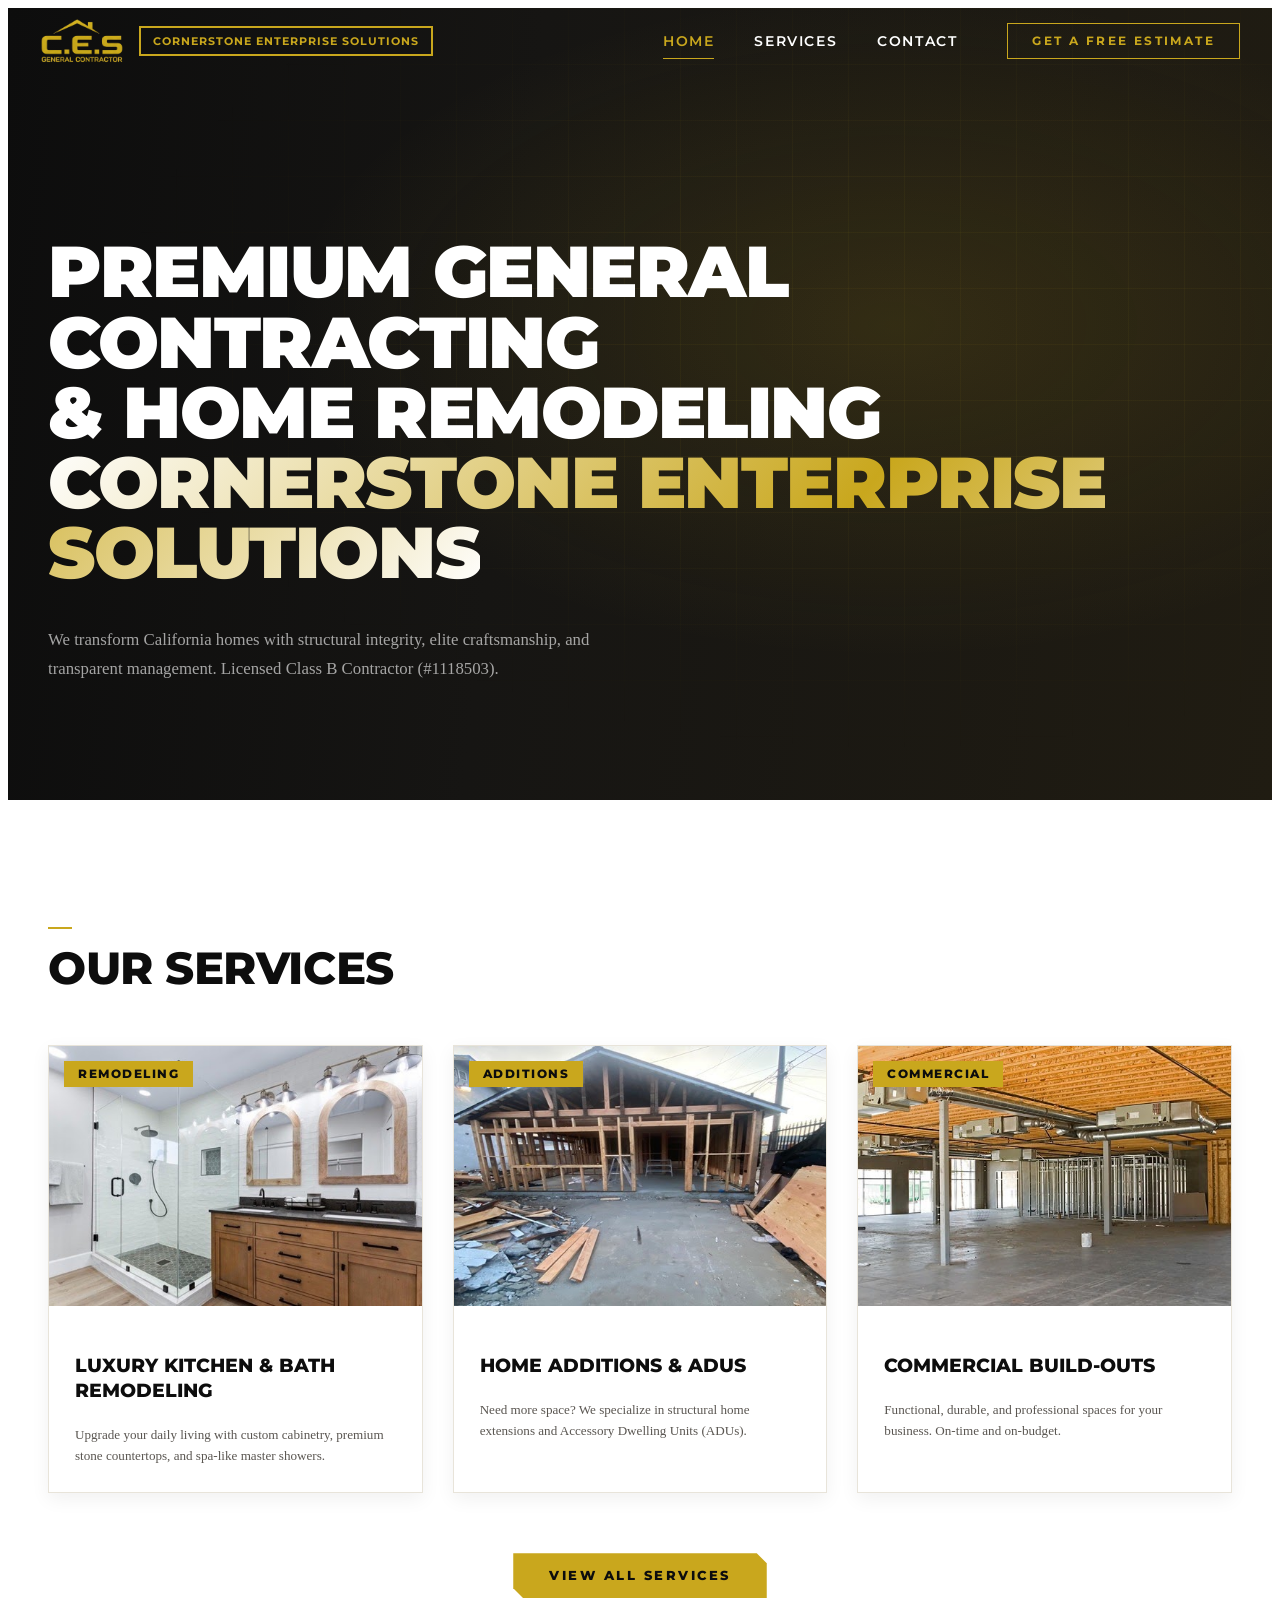
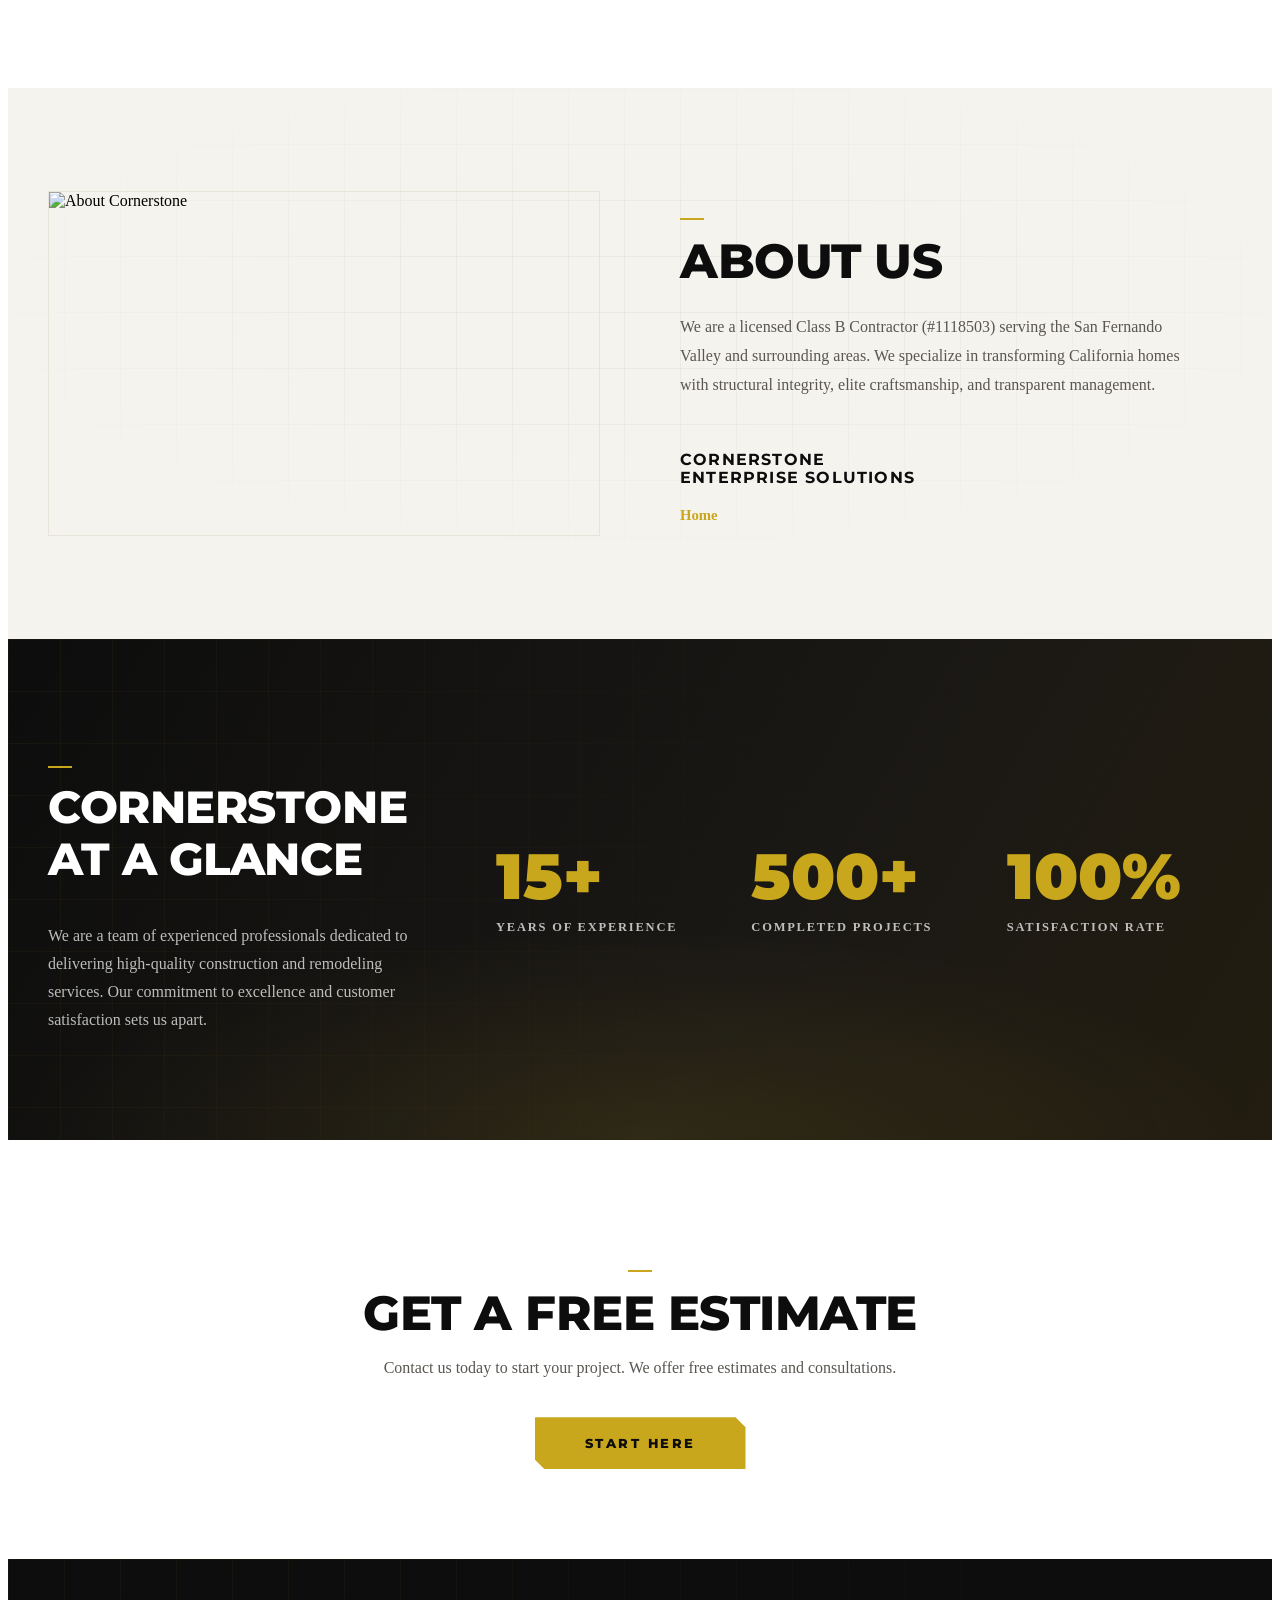
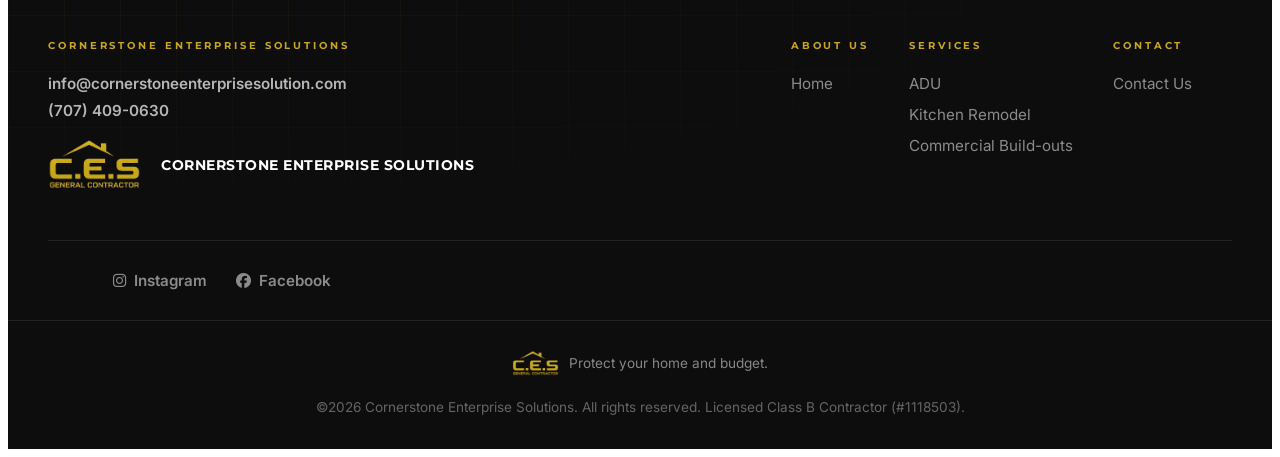
==== commit 9468afa3: "Update index.html" ====
--- a/index.html
+++ b/index.html
@@ -240,7 +240,7 @@
           <h4>Cornerstone Enterprise Solutions</h4>
           <div class="grt-contact-list">
             <a href="mailto:info@cornerstoneenterprisesolution.com">info@cornerstoneenterprisesolution.com</a>
-            <a href="tel:2135102456">(213) 510-2456</a>
+            <a href="tel:+17074090630">(707) 409-0630</a>
           </div>
           <div class="grt-brand-assets">
             <a href="contact.html" class="grt-reclamaciones-link" target="_blank" rel="noopener noreferrer">
@@ -300,4 +300,4 @@
   <script src="js/main.js" defer></script>
   <script src="js/home.js" defer></script>
 </body>
-</html>+</html>
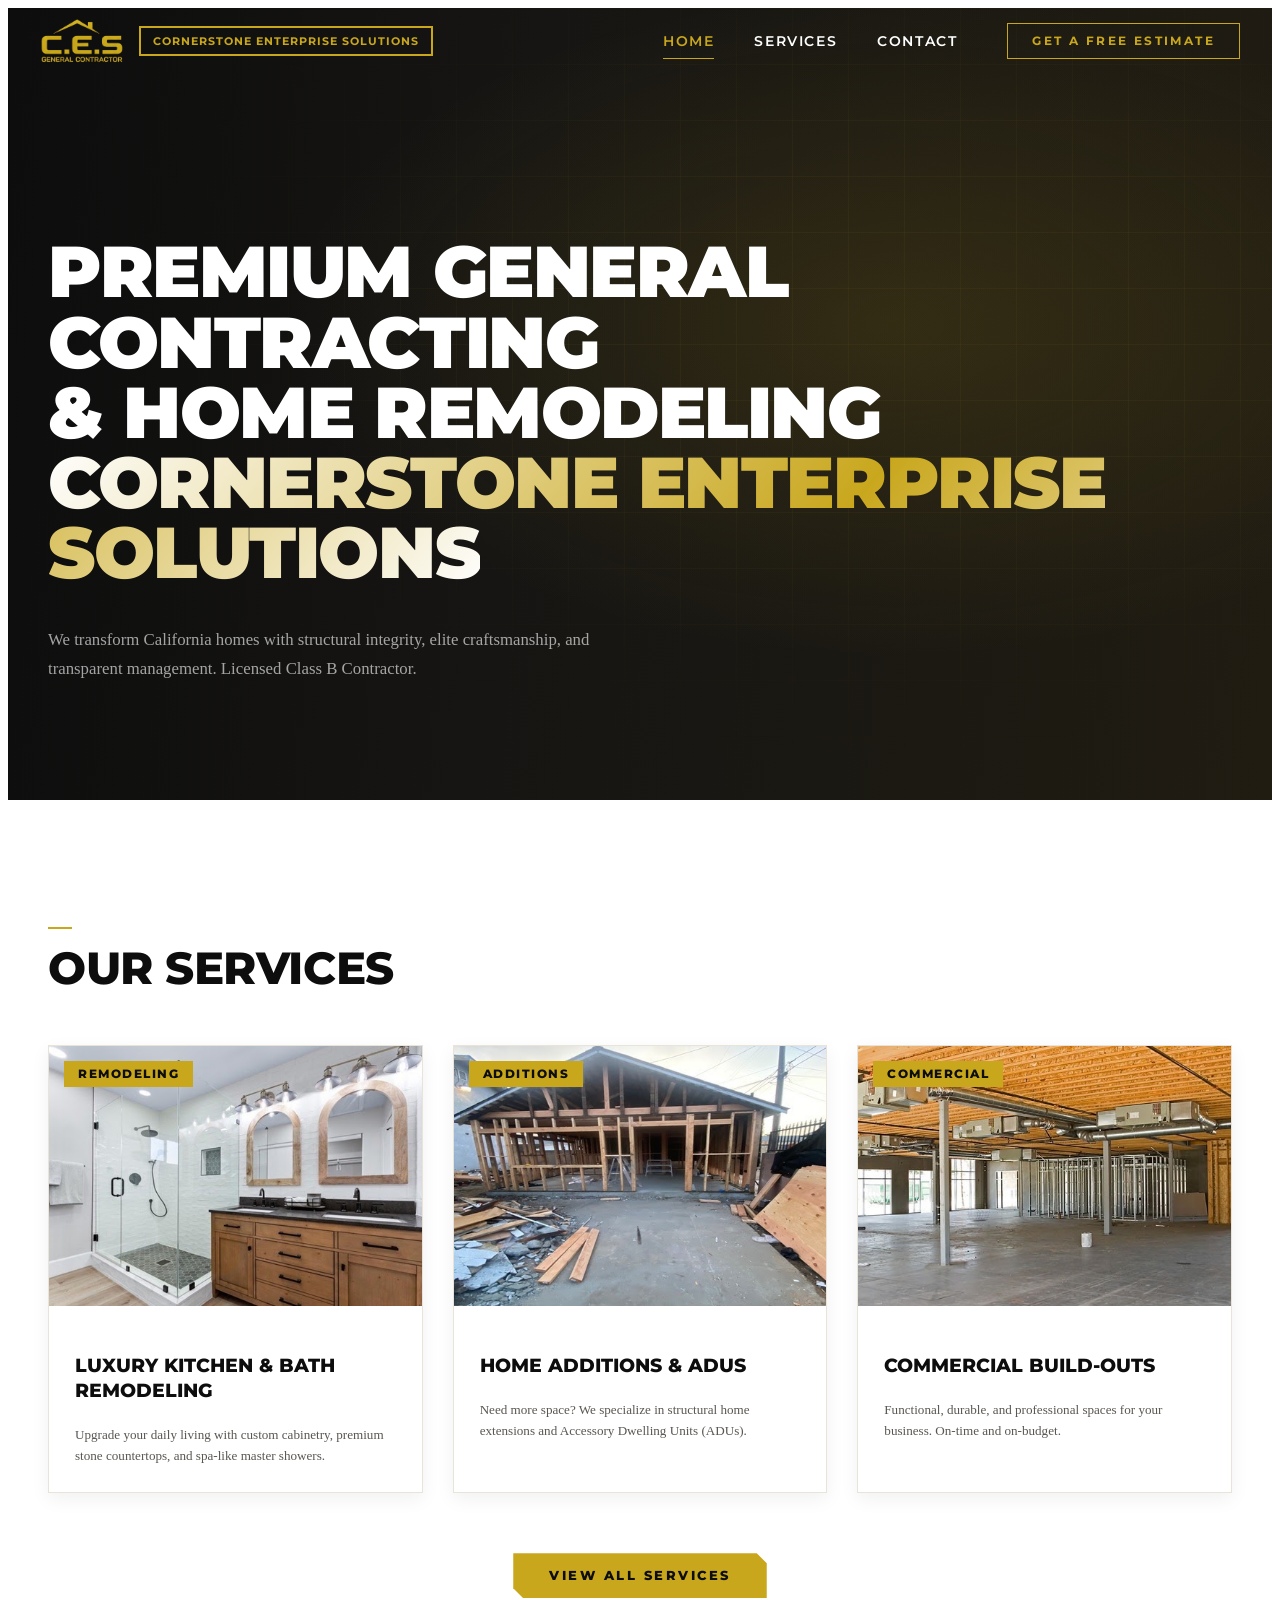
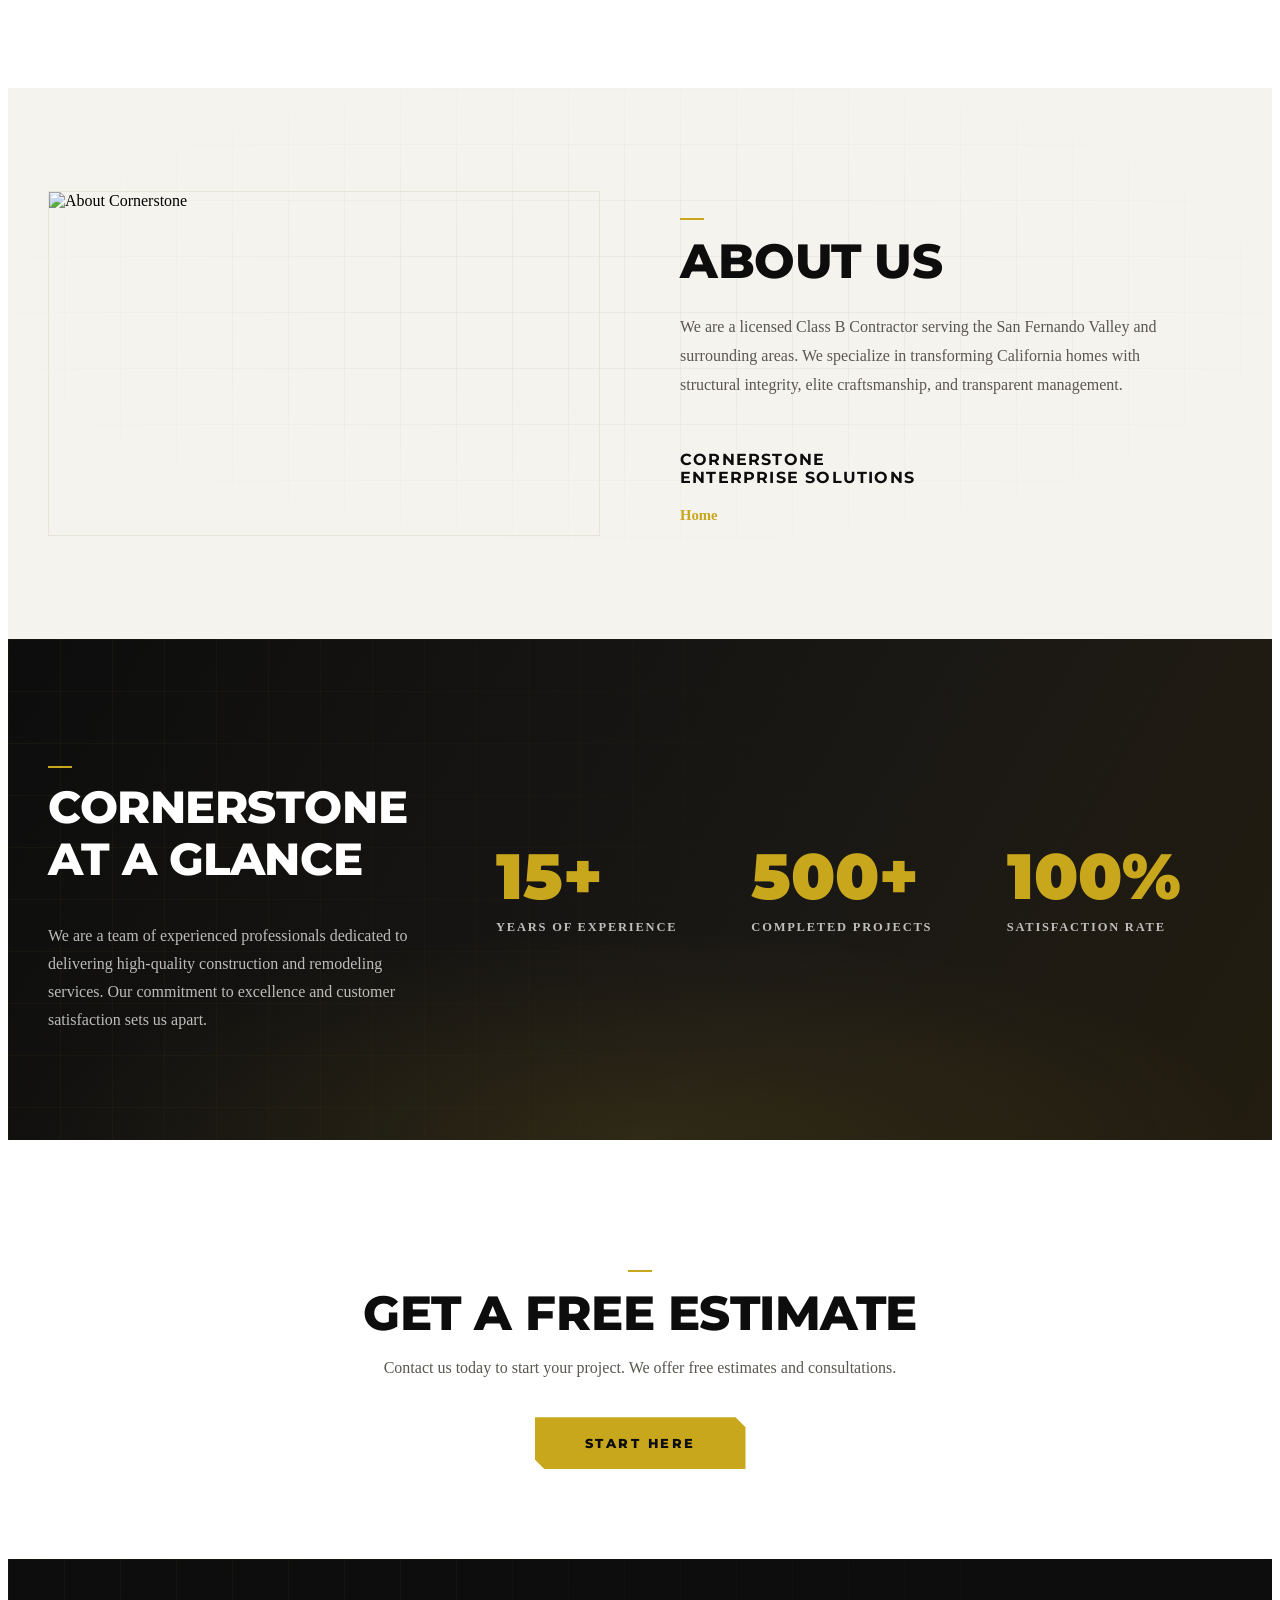
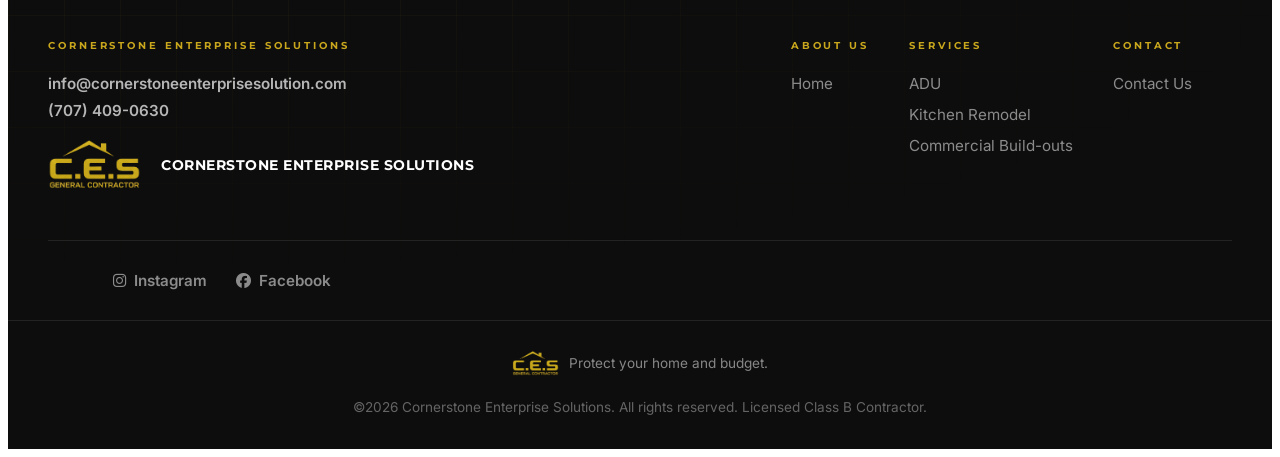
==== commit e59e6c1a: "Add files via upload" ====
--- a/index.html
+++ b/index.html
@@ -103,7 +103,7 @@
                 <br>
                 <span class="impact">Cornerstone Enterprise Solutions</span>
               </h1>
-              <p>We transform California homes with structural integrity, elite craftsmanship, and transparent management. Licensed Class B Contractor (#1118503).</p>
+              <p>We transform California homes with structural integrity, elite craftsmanship, and transparent management. Licensed Class B Contractor.</p>
             </div>
           </div>
         </div>
@@ -178,7 +178,7 @@
             </div>
             <div class="info-text animate-on-scroll animate-fade-right is-visible">
               <h2>About Us</h2>
-              <p>We are a licensed Class B Contractor (#1118503) serving the San Fernando Valley and surrounding areas. We specialize in transforming California homes with structural integrity, elite craftsmanship, and transparent management.</p>
+              <p>We are a licensed Class B Contractor serving the San Fernando Valley and surrounding areas. We specialize in transforming California homes with structural integrity, elite craftsmanship, and transparent management.</p>
               <div class="neighborhood-grid">
                 <div class="neighborhood-item">
                   <h4>Cornerstone Enterprise Solutions</h4>
@@ -291,7 +291,7 @@
           <img src="images/CES.png" alt="Cornerstone Enterprise Solutions Logo">
           <span>Protect your home and budget.</span>
         </div>
-        <p class="grt-copyright">©2026 Cornerstone Enterprise Solutions. All rights reserved. Licensed Class B Contractor (#1118503).</p>
+        <p class="grt-copyright">©2026 Cornerstone Enterprise Solutions. All rights reserved. Licensed Class B Contractor.</p>
       </div>
     </div>
   </footer>
@@ -300,4 +300,4 @@
   <script src="js/main.js" defer></script>
   <script src="js/home.js" defer></script>
 </body>
-</html>
+</html>
